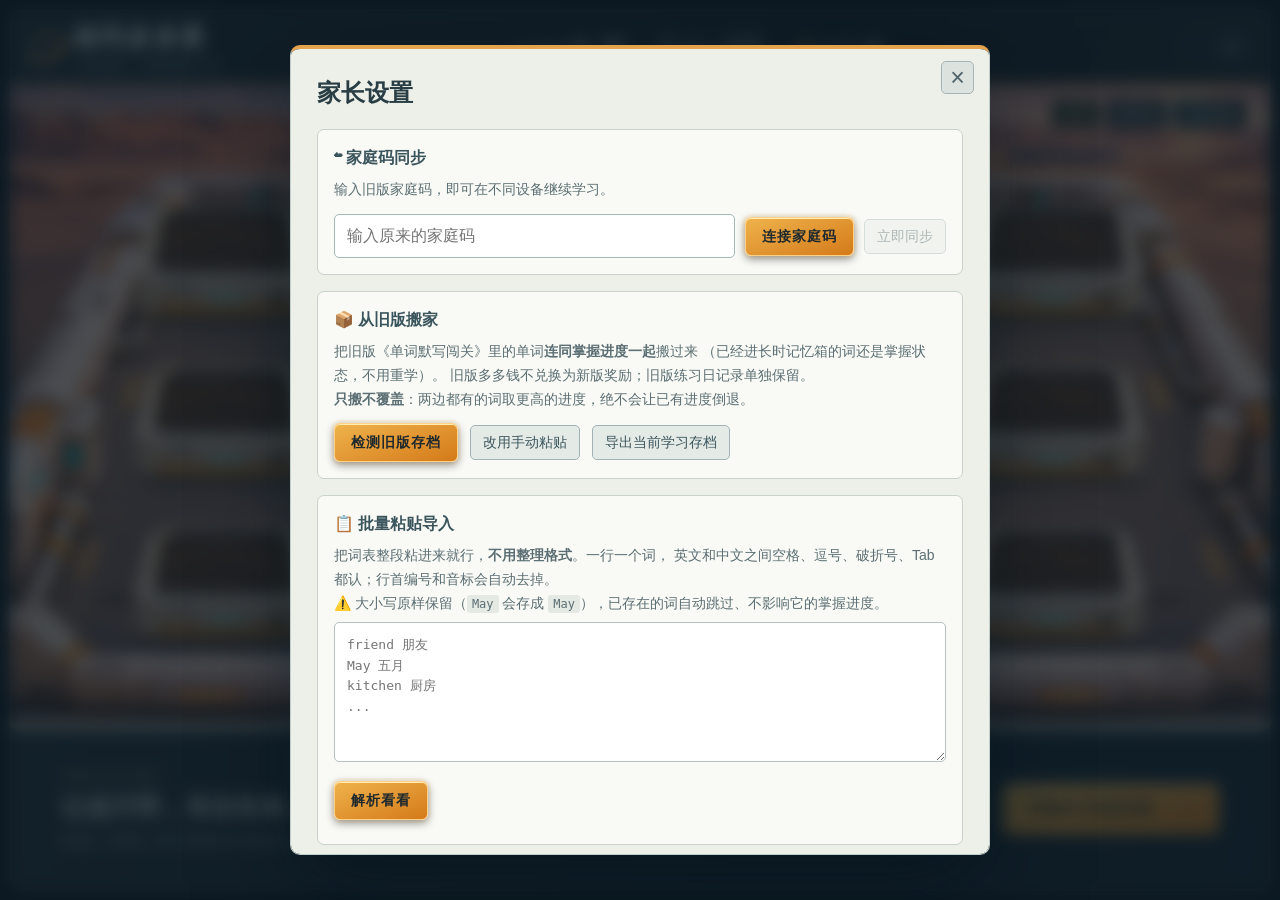
==== mars/index.html @ a57bc640 "Simplify game systems and use paid oxygen for each answer" ====
<!DOCTYPE html>
<html lang="zh-CN">
<head>
<meta charset="UTF-8">
<meta name="viewport" content="width=device-width, initial-scale=1.0">
<title>移民多多星</title>
<link rel="stylesheet" href="style.css?v=simple-20261124-1">
</head>
<body>

<div id="app">

  <header>
    <h1><span class="planetMark" aria-hidden="true"></span><span><span id="planetName">移民多多星</span><small class="brandSub">火星温室 · 词语种植计划</small></span></h1>
    <div id="statsBar">
      <span class="statBadge progressStat"><span class="statCaption">今日完成</span><span><b id="doneCountLabel">0</b><i>/</i><b id="totalCountLabel">0</b></span></span>
      <span class="statBadge pendingStat"><span class="statCaption">待复查</span><b id="pendingCountLabel">0</b></span>
      <div id="oxygenRow"><span id="oxygenLabel">O₂ <span>氧气</span></span><span id="oxygenText">待答题</span><div id="oxygenTank"></div></div>
      <span class="statBadge"><span class="resourceIcon coinIcon" aria-hidden="true"></span><span class="statCaption">多多钱</span><b id="coinCountLabel">0</b></span>
    </div>
    <div id="headerBtns">
      <button id="pauseBtn" title="暂停计时" disabled>Ⅱ</button>
      <button id="gearBtn" title="家长设置" aria-label="家长设置">⚙</button>
    </div>
  </header>

  <div id="lowBankBanner" style="display:none;">📖 词库快空啦，请家长在设置里批量导入新词</div>

  <div id="layout">
    <div id="stage">
      <div id="world3d" aria-label="今天的单词种植田"></div>
      <div id="gradeLayer"></div>
      <div class="sceneHeading"><span class="liveDot"></span>01 号温室 <span class="sceneDivider">/</span><span class="sceneCaption">每一个词，都在生长</span></div>
      <div id="viewBtns" aria-label="田地视图">
        <button data-view="normal" class="active" aria-pressed="true">全田</button>
        <button data-view="close" aria-pressed="false">看近些</button>
        <button id="journalBtn" title="查看本局记录" aria-expanded="false" aria-controls="sidebar">任务记录</button>
      </div>

      <div id="centerArea">
        <div class="consoleTag"><span class="liveDot"></span>学习控制台<small class="rulesVersion">规则 V3</small></div>
        <div class="promptArea"><div id="roundLabel">准备开始</div><div id="meaningBadge">今天，也种下新的可能</div></div>
        <div class="answerArea">
          <div id="tileRow"></div>
          <div id="inputRow">
            <label class="srOnly" for="answerInput">输入答案</label>
            <input id="answerInput" autocomplete="off" autocapitalize="off" autocorrect="off" spellcheck="false" disabled placeholder="准备好就开始吧">
            <button id="replayBtn" class="consoleBtn" title="重新听发音" aria-label="重新听发音">◖)) 重听</button>
            <button id="submitBtn" class="marioBtn" title="提交答案">提交 <span aria-hidden="true">↵</span></button>
          </div>
          <div id="hintText">每次练习，给这片星球带来一点新生命</div>
        </div>
      </div>

      <div id="coinBurstZone"></div>
      <div class="starToast" id="starToastEl">🌾 收获啦！</div>
      <div class="miniCheck" id="miniCheckEl">✔</div>
      <div id="growthBanner" style="display:none;"></div>

      <!-- 开始 -->
      <div id="startScreen" class="overlayScreen" style="display:none;">
        <div class="cardBox">
          <div class="missionEyebrow">种植任务已就绪</div><h2>让这片田，长出生命。</h2>
          <p class="subtle">听发音，拼单词。每个词都有自己的种植床。</p>
          <ul id="todayWordList"></ul>
          <button class="marioBtn" id="startBtn">开始今天的任务 <span aria-hidden="true">→</span></button>
        </div>
      </div>

      <!-- 结算 -->
      <div id="summaryScreen" class="overlayScreen" style="display:none;">
        <div class="cardBox">
          <h2>🌾 今日收工</h2>
          <div id="summaryBody"></div>
          <button class="marioBtn" id="closeSummaryBtn" style="margin-top:14px;">好的</button>
        </div>
      </div>

      <!-- 今天做完了 -->
      <div id="doneScreen" class="overlayScreen" style="display:none;">
        <div class="cardBox">
          <h2>🎉 今天的任务完成啦！</h2>
          <p class="subtle">还想多种几个吗？</p>
          <div class="rowBtns" style="justify-content:center;">
            <button class="marioBtn" id="extendBtn">再种几个！</button>
          </div>
        </div>
      </div>



      <!-- ☠️ 氧气耗尽 -->
      <div id="gameOverOverlay" class="overlayScreen" style="display:none;">
        <div class="cardBox danger">
          <h2>氧气耗尽，暂停作业</h2>
          <p class="subtle">补充一罐氧气，继续这一题。<br>不会判错，也不会撤回学习进度。</p>
          <div id="gameOverStats"></div>
          <button class="marioBtn" id="restartRunBtn">买氧气罐（1 多多钱）</button>
          <button class="smallBtn" id="askParentOxygenBtn" style="display:none;">余额不足，请家长补给</button>
        </div>
      </div>

      <div id="oxygenAlertHalo" aria-hidden="true"></div>
      <canvas id="confettiCanvas"></canvas>
    </div>

    <div id="sidebar" aria-label="任务记录"><div class="journalHeading">任务记录<button id="closeJournalBtn" class="smallBtn" aria-label="关闭任务记录">×</button></div>
      <div class="panel">
        <h2>🧪 送去实验室的词</h2>
        <div id="errorEmpty">暂时没有～</div>
        <ul id="errorList"></ul>
      </div>
      <div class="panel">
        <h2>📖 词库概况</h2>
        <div id="bankSummary"></div>
      </div>
    </div>
  </div>
</div>


<!-- ===================== ⚙ 家长设置 ===================== -->
<div id="parentOverlay" class="modalOverlay">
  <div class="modalPanel">
    <button class="modalCloseBtn" id="closeParentBtn" title="关闭">×</button>
    <h2>家长设置</h2>

    <section class="parentSection">
      <h3>☁ 家庭码同步</h3>
      <p class="subtle" id="familySyncStatus" role="status">输入旧版家庭码，即可在不同设备继续学习。</p>
      <div class="rowBtns familySyncRow">
        <label class="srOnly" for="familyCodeInput">家庭码</label>
        <input id="familyCodeInput" type="password" autocomplete="off" placeholder="输入原来的家庭码">
        <button class="marioBtn small" id="connectFamilyBtn">连接家庭码</button>
        <button class="smallBtn" id="syncNowBtn">立即同步</button>
      </div>
    </section>

    <section class="parentSection" id="parentOxygenSection" style="display:none;">
      <h3>本题氧气补给</h3>
      <p class="subtle">多多钱不足，请家长确认后补一罐，继续当前题。</p>
      <button class="marioBtn small" id="parentOxygenBtn">家长确认补给</button>
    </section>

    <section class="parentSection">
      <h3>📦 从旧版搬家</h3>
      <p class="subtle">
        把旧版《单词默写闯关》里的单词<b>连同掌握进度一起</b>搬过来
        （已经进长时记忆箱的词还是掌握状态，不用重学）。
        旧版多多钱不兑换为新版奖励；旧版练习日记录单独保留。<br>
        <b>只搬不覆盖</b>：两边都有的词取更高的进度，绝不会让已有进度倒退。
      </p>
      <div id="legacyStatus"></div>
      <div class="rowBtns">
        <button class="marioBtn small" id="legacyScanBtn">检测旧版存档</button>
        <button class="smallBtn" id="legacyManualBtn">改用手动粘贴</button>
        <button class="smallBtn" id="exportProgressBtn">导出当前学习存档</button>
      </div>
      <div id="legacyManualBox" style="display:none;margin-top:10px;">
        <p class="subtle">
          在<b>旧版游戏</b>的页面上按 <code>F12</code>（Mac 是 <code>⌥⌘I</code>）打开控制台，
          粘进这一行按回车，然后把输出的一整段复制到下面：<br>
          <code>copy(localStorage.getItem("wdg_state_v2"))</code>
          （这行会直接把存档复制到剪贴板）
        </p>
        <textarea id="legacyText" placeholder='把旧版存档那一大段 {"wordBank":{...}} 粘在这里'></textarea>
        <div class="rowBtns">
          <button class="marioBtn small" id="legacyImportBtn">从粘贴的存档搬家</button>
        </div>
      </div>
    </section>

    <section class="parentSection">
      <h3>📋 批量粘贴导入</h3>
      <p class="subtle">
        把词表整段粘进来就行，<b>不用整理格式</b>。一行一个词，
        英文和中文之间空格、逗号、破折号、Tab 都认；行首编号和音标会自动去掉。<br>
        ⚠️ 大小写原样保留（<code>May</code> 会存成 <code>May</code>），已存在的词自动跳过、不影响它的掌握进度。
      </p>
      <textarea id="importText" placeholder="friend 朋友&#10;May 五月&#10;kitchen 厨房&#10;..."></textarea>
      <div class="rowBtns">
        <button class="marioBtn small" id="previewImportBtn">解析看看</button>
      </div>
      <div id="importPreview"></div>
    </section>

    <section class="parentSection">
      <h3>📝 一个一个加</h3>
      <p class="subtle">音节会自动拆好（灰色字，拆得不满意可以自己改）。这里加的词今天会被优先安排。</p>
      <div id="customRows"></div>
      <button class="smallBtn" id="addRowBtn">+ 添加一行</button>
      <div class="rowBtns">
        <button class="marioBtn small" id="addCustomBtn">保存 / 优先安排</button>
      </div>
    </section>

    <section class="parentSection">
      <h3>📖 进行中的词</h3>
      <p class="subtle">
        按错误次数排序，错得最多的排在最前面 —— 这些就是最需要你在现实中帮一把的词。<br>
      </p>
      <table id="wordTable">
        <thead><tr><th>单词</th><th>意思</th><th>来源</th><th>掌握进度</th><th>错误账本</th><th>状态</th><th></th></tr></thead>
        <tbody id="wordTableBody"></tbody>
      </table>
    </section>

    <section class="parentSection">
      <h3>🗄️ 长时记忆箱子</h3>
      <p class="subtle">已经掌握的词。点「年检一下」会在孩子下一次任务里插一道单次抽查——只给一次机会，错了打回从头学。</p>
      <div id="ltmEmpty">还没有词进箱子～</div>
      <ul id="ltmList"></ul>
    </section>

    <div class="rowBtns">
      <button class="smallBtn" id="resetTodayBtn">重置今日进度</button>
      <button class="smallBtn danger" id="resetAllBtn">清空所有数据</button>
    </div>
  </div>
</div>

<!-- 通过顶层启动器打开；直接打开文件时只提示正确启动方式。 -->
<script src="boot.js?v=simple-20261124-1"></script>
</body>
</html>
---- mars/style.css ----
/* 移民多多星 · 火星温室。图像提供材质，界面与单株状态由真实游戏数据驱动。 */
:root{--ink:#ecece4;--muted:#a9b6b9;--panel:#20292e;--line:#536068;--amber:#f5a52b;--oxy:#5ae1df;--gold:#f3bf54;--consoleH:166px;--rust:#c5793b;--rust-dark:#725242;--rust-light:#ddaa70}
*{box-sizing:border-box}body{margin:0;background:#11191e;color:var(--ink);font:16px/1.5 -apple-system,BlinkMacSystemFont,"PingFang SC","Microsoft YaHei",sans-serif;padding:10px;overflow:hidden}button,input,textarea{font:inherit}button{cursor:pointer;transition:background .16s,box-shadow .16s,transform .16s}button:disabled{opacity:.4;cursor:default}button:focus-visible,input:focus-visible,textarea:focus-visible{outline:2px solid var(--oxy);outline-offset:3px}button:active:not(:disabled){transform:translateY(1px)}.srOnly{position:absolute;width:1px;height:1px;overflow:hidden;clip:rect(0,0,0,0);white-space:nowrap}#app{width:100%;height:calc(100dvh - 20px);max-width:1920px;margin:0 auto;display:flex;flex-direction:column;gap:0;min-height:0}
/* 舰载仪表：一条资源栏，把面积留给田地。 */
header{flex:none;min-height:76px;display:flex;align-items:center;justify-content:space-between;gap:14px;background:linear-gradient(115deg,#293137,#192126 65%,#282c2c);border:1px solid #687078;border-bottom:2px solid #d59545;border-radius:12px 12px 0 0;padding:10px 20px;box-shadow:inset 0 1px #a2aaa91c;z-index:8}header h1{display:flex;align-items:center;gap:12px;font-size:25px;letter-spacing:1.5px;line-height:1.15;margin:0;white-space:nowrap;color:#f5f1e6;font-weight:800}.brandSub{display:block;letter-spacing:2px;font-size:11px;font-weight:500;color:#b6c0c2;margin-top:7px}.planetMark{height:31px;width:31px;display:block;border:2px solid #e7a74f;border-radius:50%;position:relative;box-shadow:inset -7px -2px 0 #b7763044}.planetMark:after{content:"";position:absolute;width:45px;height:13px;border:2px solid #e7a74f;border-top-color:transparent;border-radius:50%;left:-9px;top:7px;transform:rotate(-25deg)}#avatarBadge{font-size:21px;margin-left:0;display:none}#statsBar{display:flex;align-items:center;gap:16px} .statBadge{display:flex;align-items:center;gap:7px;white-space:nowrap;font-size:14px}.statCaption{color:#b7c0c2;font-size:13px}.statBadge b{font-size:22px;line-height:1;color:#f4eee0;font-weight:600;font-variant-numeric:tabular-nums}.statBadge i{font-size:15px;color:#8e9b9e;padding:0 5px;font-style:normal}.resourceIcon{width:18px;height:20px;display:inline-block}.coinIcon{height:18px;border:2px solid #e7bd61;border-radius:50%;box-shadow:inset 0 0 0 3px #394044}.oreIcon{font-size:29px;color:#b4dcda;line-height:19px}.pendingStat{display:none}#headerBtns{display:flex;gap:7px}#headerBtns button{width:33px;height:33px;border:1px solid #647178;border-radius:7px;background:#202a30;color:#dce2e0;font-size:19px;display:flex;align-items:center;justify-content:center}#headerBtns button:hover{background:#3b484d;border-color:#e1b66b}#pauseBtn{font-size:15px!important}#oxygenRow{display:grid;grid-template-columns:auto auto;gap:5px 9px;align-items:center;min-width:140px;border-left:1px solid #616762;border-right:1px solid #616762;padding:0 16px}#oxygenLabel{font-size:19px;color:#d4eeeb;line-height:1}#oxygenLabel span{font-size:13px;color:#aabbbe}#oxygenText{font-size:14px;color:#e1eeeb;font-variant-numeric:tabular-nums}#oxygenTank{display:flex;gap:3px;grid-column:1/-1;height:9px}.oxyCell{flex:1;border-radius:1px;background:#52d9dd;box-shadow:0 0 7px #5ee8e64a;transition:background .3s}.oxyCell.spent{background:#36474e;box-shadow:none}.oxyCell.popping{animation:oxyPop .5s ease}#oxygenRow.low{animation:oxyAlarm 1s ease infinite}#oxygenRow.low #oxygenLabel,#oxygenRow.low #oxygenText{color:#ff9f7f}@keyframes oxyPop{50%{filter:brightness(2);transform:scaleY(1.5)}}@keyframes oxyAlarm{50%{filter:drop-shadow(0 0 6px #ed7658)}}#lowBankBanner{position:absolute;top:90px;left:50%;transform:translateX(-50%);z-index:10;background:#34454c;border:1px solid #aab8b4;padding:6px 18px;border-radius:6px;font-size:14px}
/* 田地占据整片画面，答题区固定在它的下方。 */
#layout{flex:1;min-height:0;position:relative;display:flex}#stage{position:relative;flex:1;min-width:0;overflow:hidden;background:#51453d;border:1px solid #677278;border-top:0;border-radius:0 0 12px 12px;isolation:isolate}#world3d{position:absolute;inset:0 0 var(--consoleH);overflow:hidden;background:#6e5c4e;z-index:0}.habitatArt{position:absolute;inset:0;width:100%;height:100%;object-fit:fill;user-select:none;pointer-events:none}.marsWorld:after{content:"";position:absolute;inset:0;pointer-events:none;background:radial-gradient(ellipse at 50% 50%,transparent 50%,#26303929 100%);z-index:2}.farmField{position:absolute;inset:9% 9.8% 9%;overflow:auto;scrollbar-width:thin;scrollbar-color:#b59468 #514b41;z-index:1;container-type:size}.farmGrid{--farmRows:3;display:grid;grid-template-columns:repeat(5,minmax(0,1fr));grid-template-rows:repeat(var(--farmRows),minmax(0,1fr));column-gap:2.2%;row-gap:5%;padding:50px 0 12px;min-height:0;transition:width .4s,margin .4s}.farmPlot{position:relative;min-width:0;min-height:0;isolation:isolate}.planterArt{position:absolute;top:-2%;left:-8%;width:116%;height:106%;pointer-events:none;filter:drop-shadow(3px 7px 4px #211e1d55);user-select:none}.plantMount{position:absolute;inset:0;pointer-events:none}.cropArt{position:absolute;left:50%;bottom:56%;height:94%;width:90%;object-fit:contain;object-position:50% 100%;transform:translateX(-50%);transform-origin:50% 100%;filter:drop-shadow(3px 4px 2px #1c220b52);user-select:none}.farmPlot[data-stage="sprout"] .cropArt,.farmPlot[data-stage="seedling"] .cropArt,.farmPlot[data-stage="grown"] .cropArt{height:50%;width:61%;bottom:56%}.seedArt{position:absolute;bottom:59%;left:48%;width:10%;height:12%;border-radius:65% 12% 65% 20%;transform:rotate(25deg);background:linear-gradient(115deg,#fff3b2,#eeb44e 50%,#ae631e);box-shadow:2px 3px 2px #32271680,inset 1px 0 #fff8c7}.seedArt:after{content:"";position:absolute;height:80%;width:1px;left:48%;top:8%;background:#f7d98a;transform:rotate(8deg)}.plotNumber{position:absolute;left:22%;bottom:25%;font:700 clamp(10px,1.05vw,15px)/1 ui-monospace,Menlo,monospace;color:#383b37;text-shadow:0 1px #faebd08c;letter-spacing:.5px}.plotHalo{position:absolute;inset:18% 1% 9%;border-radius:12%;opacity:0;transition:opacity .3s;box-shadow:0 0 0 2px #ffc45f,0 0 15px 3px #ffa62d9c,inset 0 0 12px #f8b64c66;transform:scale(.96)}.farmPlot.current .plotHalo{opacity:1}.farmPlot.current .planterArt{filter:drop-shadow(0 0 4px #ffb52e) drop-shadow(2px 7px 4px #211e1d60)}.farmPlot.unassigned{opacity:.65}.farmPlot.growing .cropArt,.farmPlot.growing .seedArt{animation:cropGrow 1.2s cubic-bezier(.2,.65,.3,1) both}.farmPlot.growing .plotHalo{opacity:1;animation:bedPulse 1.5s ease-out}.farmPlot .cropLeaving{animation:cropLeave .5s ease forwards!important}.farmPlot.growing .seedArt{transform-origin:50% 100%;animation:seedDrop 1s ease-out both}@keyframes cropGrow{0%{opacity:0;transform:translateX(-50%) scale(.06)}35%{opacity:1}75%{transform:translateX(-50%) scale(1.07)}100%{opacity:1;transform:translateX(-50%) scale(1)}}@keyframes cropLeave{to{opacity:0;transform:translateX(-50%) scale(.7)}}@keyframes seedDrop{0%{opacity:0;translate:0 -40px;scale:.6}55%{opacity:1;translate:0 0;scale:1.1}100%{opacity:1;translate:0 0;scale:1}}@keyframes bedPulse{30%{box-shadow:0 0 0 3px #ffe2a4,0 0 35px 7px #ffb43c,inset 0 0 20px #f8b64c99}100%{box-shadow:0 0 0 2px #ffc45f,0 0 15px 3px #ffa62d9c}}.marsWorld[data-view="close"] .farmGrid{width:130%;height:130%!important;margin-left:-15%}.marsWorld[data-view="close"] .farmField{overflow:auto}.scenePet{position:absolute;left:2%;bottom:6%;width:7%;height:20%;object-fit:contain;z-index:3;filter:drop-shadow(2px 4px 3px #2228);cursor:pointer;animation:petBob 2s ease-in-out infinite}.scenePet[hidden]{display:none}#gradeLayer{display:none}.sceneHeading{position:absolute;top:18px;left:25px;display:flex;align-items:center;gap:9px;z-index:3;font-size:13px;color:#f0eee6;text-shadow:0 1px 6px #1b2429;letter-spacing:1px}.liveDot{display:inline-block;flex:none;width:6px;height:6px;background:#7ee0d3;border-radius:50%;box-shadow:0 0 8px #62dacf88}.sceneDivider{opacity:.45;margin:0 2px}.sceneCaption{font-size:12px;color:#e0d8cc}#viewBtns{position:absolute;right:22px;top:13px;display:flex;gap:5px;z-index:4}#viewBtns button{border:1px solid #a4b4b65c;color:#dce5e3;background:#202b30db;font-size:12px;padding:5px 12px;border-radius:5px;backdrop-filter:blur(8px)}#viewBtns button:hover,#viewBtns button.active{border-color:#f0b65c;background:#3c3e37;color:#ffd58d}
/* 底部控制台：提示与输入保持稳定，不盖住正在生长的植物。 */
#centerArea{position:absolute;left:0;right:0;bottom:0;height:var(--consoleH);z-index:3;background:linear-gradient(110deg,#252e32,#1b252b 60%,#2b3235);border-top:6px solid #c5c0ad;box-shadow:0 -2px 0 #7c7b6e,inset 0 1px #eee8d3;display:grid;grid-template-columns:minmax(200px,26%) minmax(0,1fr);gap:14px 26px;align-items:center;padding:27px 5% 18px}#centerArea:before,#centerArea:after{content:"";position:absolute;width:45px;height:4px;top:-6px;background:#f3ac3b;box-shadow:0 0 8px #edab4c88}#centerArea:before{left:5%}#centerArea:after{right:5%}.consoleTag{position:absolute;top:9px;left:5%;display:flex;align-items:center;gap:7px;font-size:10px;letter-spacing:2px;color:#96abae}.rulesVersion{margin-left:5px;font-size:10px;font-weight:400;letter-spacing:0;color:#83999e}.promptArea{border-right:1px solid #5b676b;min-width:0;padding-right:20px}#roundLabel{font-size:13px;color:#d5b97f;letter-spacing:1px;line-height:1.4;margin-bottom:5px}#meaningBadge{font-size:clamp(23px,2.3vw,36px);font-weight:650;color:#f6edda;line-height:1.25;overflow-wrap:anywhere;max-height:85px;overflow:auto}.answerArea{min-width:0}#tileRow{display:flex;justify-content:flex-start;gap:10px;flex-wrap:wrap;margin:0 0 7px}#tileRow:empty{display:none}.tile-group{display:flex;gap:3px}.tile{height:28px;width:25px;display:flex;align-items:center;justify-content:center;font-size:18px;font-weight:650;border-radius:3px}.tile.filled{background:#e2e5d9;color:#2f3d40;border:1px solid #a0b3b7}.tile.blank{background:#141e24;border:1px dashed #6d858c;color:#d8e4df}.tile.reveal{color:#ffe5a8;background:#6e5b35;border:1px solid #c7a156}.tile.revealWrong{color:#ffe8df;background:#985c48;border:1px solid #dc9d80;animation:wrongshake .35s ease}.tile-group.pulse .tile.filled{animation:tilepulse .5s ease}#inputRow{display:flex;gap:10px;align-items:center}#answerInput{width:100%;min-width:0;flex:1;border:1px solid #859799;background:linear-gradient(#3a474d,#2f3a40);border-radius:8px;box-shadow:inset 0 2px 5px #101b2266,0 0 12px #b2dfdf12;color:#f5f1e7;outline:none;padding:10px 16px;font-size:23px;letter-spacing:1px;height:51px;transition:border-color .2s}#answerInput:focus{border-color:#c6e9e0;box-shadow:0 0 0 2px #6cded21c,inset 0 2px 5px #101b2266}#answerInput::placeholder{color:#b4c0c1;font-size:17px;letter-spacing:0}#answerInput:disabled{opacity:.55}.consoleBtn{height:48px;padding:0 17px;white-space:nowrap;border:1px solid #a5a99f;border-radius:6px;background:linear-gradient(#4a4e48,#2e3739);color:#f0eadc;font-size:16px}.consoleBtn:hover{background:#4f5b5e}#submitBtn{height:50px;min-width:120px;font-size:21px;padding:0 24px;white-space:nowrap}#submitBtn span{font-size:15px;margin-left:12px;opacity:.75}.marioBtn{border:1px solid #ffd186;border-radius:6px;background:linear-gradient(160deg,#efb34c,#d47a19);color:#1e292e;font-size:17px;font-weight:750;letter-spacing:1px;padding:11px 24px;box-shadow:inset 0 1px #ffedb5,0 0 0 3px #eaa13415,0 3px 9px #1117}.marioBtn:hover:not(:disabled){background:linear-gradient(160deg,#ffd080,#e99525);box-shadow:0 0 20px #eeae4344}.marioBtn.small{font-size:14px;padding:8px 16px}#bridgeWrap{height:3px;overflow:hidden;background:#45565c;margin:8px 0 0;border-radius:2px}#bridgeBar{height:100%;width:100%;background:#78c7bd;transition:width .12s linear}#hintText{font-size:12px;color:#b4c2c3;line-height:1.3;margin-top:5px;min-height:16px}
/* 开场也不遮田：任务简报占用控制台的位置。 */
.overlayScreen{position:absolute;inset:0;z-index:6;background:#121d2475;backdrop-filter:blur(3px);display:flex;align-items:center;justify-content:center;padding:20px}.cardBox{background:linear-gradient(145deg,#303c42,#202b31);border:1px solid #96a29f;border-top:3px solid #e8b25e;border-radius:10px;box-shadow:0 25px 80px #0b171a80;padding:28px 36px;text-align:center;max-width:540px;max-height:94%;overflow:auto}.cardBox h2{font-size:26px;color:#f0eadb;margin:0 0 12px}.cardBox.danger{border-top-color:#ed8868}.cardBox.danger h2{color:#ffba96}.subtle{font-size:14px;color:#b6c4c5;line-height:1.7;margin:6px 0}#startScreen{top:auto;height:var(--consoleH);padding:0;background:#222d32;backdrop-filter:none;border-top:6px solid #d6cbb5}#startScreen .cardBox{position:relative;display:grid;grid-template-columns:minmax(210px,1.1fr) minmax(200px,1.5fr) auto;grid-template-rows:auto auto auto;gap:1px 30px;align-content:center;align-items:center;width:100%;max-width:none;height:100%;max-height:none;border:0;border-radius:0;box-shadow:none;padding:18px 4%;text-align:left;background:linear-gradient(105deg,#293237,#1c282f)}.missionEyebrow{grid-column:1;grid-row:1;color:#d2b06d;font-size:11px;letter-spacing:3px;margin-bottom:4px}#startScreen h2{grid-column:1;grid-row:2;font-size:25px;margin:0;white-space:nowrap}#startScreen .subtle{grid-column:1;grid-row:3;font-size:12px;max-width:290px;margin:4px 0 0}#todayWordList{grid-column:2;grid-row:1/4;list-style:none;padding:0 0 0 25px;margin:0;display:flex;flex-wrap:wrap;gap:5px;align-content:center;max-height:108px;overflow:auto;border-left:1px solid #536268}#todayWordList li{font-size:12px;color:#d6e0dd;border:1px solid #75868066;padding:2px 8px;border-radius:3px;background:#53606420}#startBtn{grid-column:3;grid-row:1/4;align-self:center;white-space:nowrap}#startBtn span{margin-left:16px}.rowBtns{display:flex;gap:12px;margin-top:12px;flex-wrap:wrap;align-items:center}#gameOverStats,#summaryBody{font-size:15px;line-height:1.9;margin:15px 0}#summaryBody{text-align:left}#starRow{display:flex;justify-content:center;gap:10px;margin:10px 0}.starSlot{width:56px;height:56px}.starSVG{height:100%;width:100%;overflow:visible;filter:drop-shadow(0 3px 3px #0004)}.starPoly{fill:#43535c;stroke:#85928a;stroke-width:2}.starSlot.lit.star-gold .starPoly{fill:url(#starGoldGrad)}.starSlot.lit.star-silver .starPoly{fill:url(#starSilverGrad)}.starSlot.lit.star-blue .starPoly{fill:url(#starBlueGrad)}.starSlot.pop{animation:starPop .6s cubic-bezier(.3,1.6,.4,1)}#scoreBreakdown{font-size:14px;padding:12px;background:#15262d66;border:1px solid #677a7d55;border-radius:6px;text-align:left;line-height:1.9}.scoreTotal{border-top:1px solid #637479;margin-top:6px;padding-top:6px;font-weight:700}
/* 奖励与答错反馈保留，换成轻巧的设备提示。 */
#coinBurstZone{position:absolute;left:50%;top:25%;width:0;height:0;pointer-events:none;z-index:7}.burstCoin{position:absolute;left:0;top:0;width:24px;height:24px;border-radius:50%;margin:-12px;background:radial-gradient(circle at 30% 30%,#fff7bd,#e8b742 65%,#a4701c);border:2px solid #e6c57c;box-shadow:0 2px 4px #0005;opacity:0;animation:burstUp 1s cubic-bezier(.22,.65,.32,1) forwards}.flashBurst{position:absolute;width:20px;height:20px;margin:-10px;border-radius:50%;opacity:0;background:radial-gradient(circle,#fff8df,#ffd57b77 40%,transparent 72%)}.flashBurst.show{animation:flashPop .55s ease forwards}.starToast{position:absolute;left:50%;top:20%;transform:translate(-50%,-50%);background:#293c40ed;border:1px solid #e8bb64;padding:10px 22px;border-radius:6px;color:#f5e9c4;opacity:0;z-index:7;font-size:17px;pointer-events:none}.starToast.show{animation:toastpop 1.4s ease forwards}.miniCheck{position:absolute;transform:translate(-50%,-50%);border:1px solid #b4e9c7;background:#2b5750;color:#e8ffe8;border-radius:50%;width:34px;height:34px;display:flex;align-items:center;justify-content:center;font-size:20px;opacity:0;pointer-events:none;z-index:7}.miniCheck.show{animation:minipop .7s ease forwards}#stakeBanner{position:absolute;left:50%;bottom:calc(var(--consoleH) + 48px);transform:translateX(-50%);background:#283840f5;border:1px solid #e1a369;border-radius:6px;padding:10px 22px;z-index:7;text-align:center;white-space:nowrap;color:#ffe3b6;font-size:16px;pointer-events:none}#stakeBanner span{font-size:13px}#stakeBanner.lost{border-color:#df957c;color:#ffd6c0}#stakeBanner.show{animation:stakePop .3s ease}#growthBanner{position:absolute;left:50%;top:15%;transform:translateX(-50%);z-index:7;padding:10px 20px;max-width:90%;white-space:normal;text-align:center;background:#263a3ff2;border:1px solid #a1c6bd;color:#edf4e5;border-radius:6px;font-size:16px;pointer-events:none;box-shadow:0 8px 22px #131f2544}#growthBanner.harvest{border-color:#e7b75f;color:#ffdfa1}#growthBanner.gone{color:#c2cdcc;border-color:#7c9095}#growthBanner button{pointer-events:auto;vertical-align:middle;margin-left:12px}#confettiCanvas{position:absolute;inset:0;z-index:8;pointer-events:none}#petBubble{position:absolute;z-index:5;transform:translate(-50%,-100%);pointer-events:none;text-align:center}#petBubbleIcon{font-size:32px;line-height:1;filter:drop-shadow(0 2px 4px #152a26aa);animation:petBob 1.5s ease-in-out infinite}#petBubbleRing{width:45px;height:6px;background:#2b3e49;border:1px solid #bccac6;margin:3px auto 0;border-radius:4px;overflow:hidden}#petBubbleFill{height:100%;width:100%;background:#7fd8c4}#petBubbleFill.urgent{background:#e49163}#coinCountLabel.pulse,#oreCountLabel.pulse{animation:coinpulse .5s ease}#petBtn.grumpy{animation:petShake 1.4s ease-in-out infinite}#petBtn.needs{position:relative}#petBtn.needs:after{content:"";position:absolute;right:2px;top:2px;height:6px;width:6px;border-radius:50%;background:#e69a58}
/* 收起的记录抽屉。 */
#sidebar{position:absolute;right:12px;top:55px;bottom:calc(var(--consoleH) + 12px);z-index:9;width:300px;max-width:calc(100% - 24px);background:#202f36f5;border:1px solid #879893;border-radius:9px;backdrop-filter:blur(15px);box-shadow:0 16px 45px #13202688;padding:14px;overflow:auto;display:none}#sidebar.open{display:block}.journalHeading{display:flex;align-items:center;justify-content:space-between;font-size:17px;font-weight:700;padding-bottom:8px}.panel{padding:14px 0;border-top:1px solid #5e74776b}.panel h2{font-size:14px;color:#dbc69f;margin:0 0 10px}#streakLine,#bankSummary{font-size:14px;color:#bacdcb;line-height:1.8;margin-bottom:8px}#streakLine b{color:#f3ca74}#starWall{display:grid;grid-template-columns:repeat(7,1fr);gap:4px}.wallDay{aspect-ratio:1;border-radius:4px;display:flex;align-items:center;justify-content:center;background:#344b55;font-size:11px;color:#a9bbba}.wallDay.s0{background:#674a44}.wallDay.s1{background:#37617a;color:#d3e8ef}.wallDay.s2{background:#76868a;color:#fff}.wallDay.s3{background:#d1a150;color:#1e3036}#errorList,#ltmList{padding:0;margin:0;list-style:none;display:flex;flex-direction:column;gap:8px;max-height:260px;overflow:auto}#errorList li,#ltmList li{display:flex;align-items:center;justify-content:space-between;gap:10px;padding:7px 9px;border:1px solid #697e7e;border-radius:5px;font-size:14px;background:#34474e}#errorEmpty,#ltmEmpty{font-size:14px;color:#a9b7b7}
/* 设置和基地仍保留完整功能；亮色纸面适合家长读写。 */
.modalOverlay{position:fixed;inset:0;background:#0b1924b8;backdrop-filter:blur(8px);display:none;align-items:center;justify-content:center;z-index:20;padding:24px}.modalOverlay.show{display:flex}.modalPanel{position:relative;color:#293d45;background:#edf0e9;border:1px solid #c0cfca;border-top:4px solid #e5a34d;border-radius:10px;padding:26px;width:700px;max-width:100%;max-height:90dvh;overflow:auto;box-shadow:0 30px 90px #00101888}.modalPanel.wide{width:880px}.modalPanel h2{margin:0 0 18px;color:#293e44;font-size:24px}.modalCloseBtn{position:absolute;right:15px;top:12px;width:33px;height:33px;color:#50636a;border:1px solid #a7b4b5;border-radius:5px;background:#dce3df;font-size:25px;line-height:1}.parentSection{border:1px solid #c8d2ca;background:#f9faf5;border-radius:7px;padding:16px;margin-bottom:16px}.parentSection h3{font-size:16px;margin:0 0 8px;color:#3b555d}.modalPanel .subtle{color:#5b6e73}.parentSection code{font-size:12px;background:#e4e9e3;padding:2px 5px;border-radius:3px;overflow-wrap:anywhere}.smallBtn{font-size:14px;padding:6px 12px;border:1px solid #a0b2b5;border-radius:5px;background:#e4eae6;color:#3c565d}.smallBtn:hover{background:#cddedb}.smallBtn.danger{color:#9c4d36;border-color:#bf8e78}#errorList button,#ltmList button{font-size:12px;padding:4px 8px;border:1px solid #859ca1;border-radius:4px;background:#e2eae4;color:#304c57}#ltmList li{background:#dce9e5;color:#30545c}.customRow{display:flex;gap:8px;align-items:center;flex-wrap:wrap;margin-bottom:7px}.customRow input{padding:8px;border:1px solid #b2c1bd;border-radius:4px;background:#fff;font-size:14px;min-width:0}.cwEnglish{width:150px}.cwChinese{width:120px}.cwSyll{width:160px}textarea#legacyText,textarea#importText{width:100%;height:140px;font:13px/1.6 ui-monospace,Menlo,monospace;padding:12px;border:1px solid #b5c4bd;border-radius:5px;background:#fff;color:#35474d;resize:vertical}#wordTable{width:100%;border-collapse:collapse;font-size:13px;margin-top:10px}#wordTable th,#wordTable td{border-bottom:1px solid #cad4cd;padding:7px;text-align:left}.dot{display:inline-block;width:8px;height:8px;margin-right:2px;border-radius:50%;background:#b8c7c3}.dot.on{background:#4c947c}.previewBox{padding:12px;border:1px solid #a7b8b3;border-radius:5px;max-height:220px;overflow:auto;background:white}.pvOk{color:#378267}.pvBad{color:#b25838}.pvRow{font:13px/1.8 ui-monospace,monospace;border-bottom:1px dotted #d4dfd8}#legacyStatus,#importPreview{font-size:14px;margin:8px 0}#baseSummary{margin-bottom:14px}.baseStatLine,.baseStatLine .item{font-size:14px;line-height:2}.baseStatLine{display:flex;gap:10px;flex-wrap:wrap}.baseStatLine .item{background:#dde7df;border:1px solid #baccc5;border-radius:5px;padding:5px 10px}.baseHint{font-size:13px;color:#687e81;line-height:1.7;margin-top:6px}#payoutReport{background:#dfe8dd;border:1px solid #b8c8ad;border-radius:6px;padding:10px 14px;margin-bottom:12px;font-size:14px;line-height:1.8}#payoutReport:empty{display:none}#fuelInfo{font-size:14px;line-height:1.8}.fuelLow{color:#ac5935;font-weight:700}#facilityGrid{display:grid;grid-template-columns:repeat(auto-fit,minmax(190px,1fr));gap:12px}.facilityCard{border:1px solid #bfcdc6;border-radius:6px;padding:14px;background:white}.facilityCard.built{border-color:#80aa92;background:#ecf4eb}.facilityCard.locked{opacity:.55}.facilityCard .emoji{font-size:30px}.facilityCard .name{font-size:16px;font-weight:700;margin:4px 0}.facilityCard .desc,.facilityCard .prod,.facilityCard .req,.facilityCard .foot,.facilityCard .status{font-size:13px;color:#5d7376;line-height:1.7}.facilityCard .prod{color:#3c7a59}.facilityCard button{margin-top:8px}#avatarGrid{display:grid;grid-template-columns:repeat(auto-fit,minmax(74px,1fr));gap:8px}.avatarSlot{text-align:center;padding:10px 6px;border:1px solid #c0cec4;border-radius:5px;background:#fff;font-size:30px;cursor:pointer}.avatarSlot.equipped{border-color:#699c83;background:#e1eee2}.avatarSlot.locked{opacity:.5;cursor:default}.avatarSlot .cost{display:block;font-size:12px;color:#6c7d7a;margin-top:4px}#petCard{display:flex;gap:20px;align-items:center;background:#e2eae1;padding:20px;border-radius:8px;margin-bottom:12px}#petFace{font-size:60px;line-height:1}#petInfo{flex:1}#petMoodLine{font-size:17px;color:#385b59;font-weight:650;margin-bottom:8px}#petBondWrap{height:9px;border-radius:5px;background:#c0d1c5;overflow:hidden}#petBondBar{height:100%;background:#d98c7e;transition:width .5s}#petBondText{font-size:13px;color:#67807f;margin-top:4px}#petMsg{background:#e0eae5;color:#476c64;padding:12px 16px;border:1px solid #b9cec1;border-radius:6px;margin-bottom:16px;font-size:15px}#petMsg.warn{background:#f2e2d8;color:#9d5d37}#petMsg.gift{color:#316774;background:#dfeced}#petActions{display:flex;gap:9px;flex-wrap:wrap}#petFace.happy{animation:petBob 1.8s ease-in-out infinite}#petFace.grumpy{filter:grayscale(.4)}
@keyframes burstUp{0%{opacity:0;transform:translate(0,0) scale(.3)}22%{opacity:1;transform:translate(calc(var(--bx,0px)*.4),-25px) scale(1.15) rotateY(360deg)}100%{opacity:0;transform:translate(var(--bx,0px),-95px) scale(.5) rotateY(900deg)}}@keyframes flashPop{35%{opacity:1;transform:scale(10)}100%{opacity:0;transform:scale(15)}}@keyframes toastpop{0%{opacity:0;transform:translate(-50%,-40%) scale(.8)}15%,80%{opacity:1;transform:translate(-50%,-50%) scale(1)}100%{opacity:0;transform:translate(-50%,-65%)}}@keyframes minipop{0%{opacity:0;transform:translate(-50%,-30%) scale(.5)}30%,70%{opacity:1;transform:translate(-50%,-50%) scale(1)}100%{opacity:0;transform:translate(-50%,-65%) scale(.9)}}@keyframes stakePop{from{opacity:0;translate:0 5px}to{opacity:1;translate:0 0}}@keyframes coinpulse{40%{transform:scale(1.25);color:#ffd680}}@keyframes petBob{50%{transform:translateY(-5px) rotate(2deg)}}@keyframes petShake{90%{transform:rotate(-8deg)}95%{transform:rotate(8deg)}}@keyframes starPop{0%{opacity:0;transform:scale(.1) rotate(-30deg)}70%{transform:scale(1.1)}100%{opacity:1;transform:scale(1)}}@keyframes wrongshake{25%{transform:translateX(-3px)}75%{transform:translateX(3px)}}@keyframes tilepulse{50%{box-shadow:0 0 0 4px #a5d7bc44}}
@media(min-width:1600px){.farmField{inset:9% 11% 9%}#centerArea{padding-left:8%;padding-right:8%;grid-template-columns:26% 1fr}.consoleTag{left:8%}}
@media(max-width:1180px){header{gap:10px;padding:10px 14px}header h1{font-size:22px;gap:10px}.planetMark{width:25px;height:25px}.planetMark:after{width:39px;top:5px}#statsBar{gap:11px}.statCaption{font-size:12px}.statBadge{gap:5px}.statBadge b{font-size:19px}#oxygenRow{padding:0 10px;min-width:124px}#headerBtns{gap:5px}#headerBtns button{width:30px;height:32px}.oreIcon,.coinIcon{display:none}#centerArea{padding-left:4%;padding-right:4%;gap:18px}#startScreen .cardBox{gap:0 20px;grid-template-columns:1fr 1fr auto}#startScreen h2{font-size:23px}#startBtn{padding:12px 16px;font-size:15px}#startBtn span{margin-left:8px}#todayWordList{padding-left:15px}.farmField{inset:9% 8.5% 10%}}
@media(max-height:760px) and (min-width:850px){:root{--consoleH:150px}header{min-height:67px;padding-top:8px;padding-bottom:8px}.farmField{inset:8% 10% 10%}.sceneHeading{top:13px}#viewBtns{top:9px}#centerArea{padding-top:23px;padding-bottom:12px}#answerInput{height:43px;font-size:21px}.consoleBtn,#submitBtn{height:43px}.tile{height:23px;width:22px;font-size:16px}}
@media(max-width:950px){header h1{font-size:20px}.brandSub{letter-spacing:1px;font-size:10px}.planetMark{display:none}#statsBar{gap:10px}.statBadge .statCaption{display:block;font-size:11px}.statBadge.progressStat .statCaption{display:block}#oxygenRow{min-width:122px}#headerBtns button{width:29px;height:30px}#centerArea{grid-template-columns:24% 1fr;gap:15px}.consoleBtn{font-size:14px;padding:0 12px}#submitBtn{min-width:89px;padding:0 15px;font-size:19px}#submitBtn span{display:none}#meaningBadge{font-size:26px}#startScreen .cardBox{grid-template-columns:1.2fr 1fr auto;gap:0 15px}#startScreen h2{font-size:21px}#startScreen .subtle{font-size:11px}.sceneCaption{display:none}}
@media(max-width:700px){:root{--consoleH:240px}body{padding:5px;overflow:auto}#app{height:calc(100dvh - 10px);min-height:740px}header{flex-wrap:wrap;gap:12px;padding:10px 13px}header h1{font-size:21px}#headerBtns{order:1;margin-left:auto}#statsBar{order:2;width:100%;justify-content:space-between;gap:6px}.statBadge .statCaption{display:block;font-size:11px}.statBadge b{font-size:19px}#oxygenRow{min-width:118px;padding:0 9px}.resourceIcon{display:none}#layout{min-height:0}#centerArea{grid-template-columns:1fr;gap:9px;padding:30px 18px 16px;align-content:center}.promptArea{border:0;padding:0;display:flex;gap:12px;align-items:center}#roundLabel{font-size:12px;max-width:42%;margin:0}#meaningBadge{font-size:26px;max-height:55px}.consoleTag{left:18px}.answerArea{width:100%}#answerInput{height:46px;font-size:20px;padding:7px 10px}#answerInput::placeholder{font-size:15px}.consoleBtn,#submitBtn{height:44px;font-size:15px}#inputRow{gap:6px}#submitBtn{min-width:65px;padding:0 10px}.consoleBtn{padding:0 9px}#hintText{font-size:11px}.farmField{inset:13% 6% 11%}.farmGrid{column-gap:0;row-gap:7%}.plotNumber{font-size:10px}.sceneHeading{left:15px;top:14px;font-size:11px}#viewBtns{right:12px;top:9px;gap:4px}#viewBtns button{font-size:11px;padding:5px 9px}#startScreen .cardBox{display:flex;flex-direction:column;align-items:flex-start;justify-content:center;gap:6px;padding:15px 20px}#startScreen h2{font-size:23px}#startScreen .subtle{font-size:12px;max-width:none}#todayWordList{max-height:45px;border:0;padding:0;gap:4px}#todayWordList li{font-size:10px;padding:1px 5px}#startBtn{align-self:flex-end;font-size:15px;padding:9px 15px;position:absolute;bottom:13px;right:20px}#startScreen .missionEyebrow{font-size:10px;margin:0}#todayWordList{margin-bottom:35px}#sidebar{bottom:calc(var(--consoleH) + 8px);top:48px}#growthBanner{top:15%;font-size:14px}.modalOverlay{padding:10px}.modalPanel{padding:20px 16px;max-height:94dvh}.parentSection{padding:12px}.modalPanel h2{font-size:22px}.cardBox{padding:22px}.cardBox h2{font-size:24px}}
@media(prefers-reduced-motion:reduce){*,*:before,*:after{animation-duration:.01ms!important;animation-iteration-count:1!important;transition-duration:.01ms!important;scroll-behavior:auto!important}}

.familySyncRow input{min-width:0;flex:1;padding:9px 12px;border:1px solid #a5b9b5;border-radius:5px;background:#fff;color:#304b52;font-size:16px}.familySyncRow{gap:10px}.familySyncRow .smallBtn{white-space:nowrap}#familySyncStatus{min-height:24px}

/* 当前题的氧气倒计时。 */
#oxygenTank{display:block;position:relative;height:5px;overflow:hidden;border-radius:4px;background:rgba(153,200,207,.2)}
#oxygenTank:before{content:"";display:block;width:var(--oxygen-left,100%);height:100%;background:#8ed3d6;transition:width .1s linear}
#oxygenRow.low #oxygenTank:before,#oxygenRow.empty #oxygenTank:before{background:#e59d57}
#oxygenText{font-variant-numeric:tabular-nums}
#oxygenAlertHalo{position:absolute;inset:0;z-index:22;pointer-events:none;opacity:0;box-shadow:inset 0 0 75px 15px rgba(226,92,50,.28)}
#stage.oxygenEmpty #oxygenAlertHalo{animation:oxygenEdgePulse 1.4s ease-in-out infinite}
#stage.oxygenEmpty #gameOverOverlay .cardBox{border:1px solid #de8650;box-shadow:0 15px 60px #0008,0 0 35px #d879332a}
#gameOverOverlay .cardBox h2{color:#a54e2f}
#gameOverOverlay .cardBox .smallBtn{margin-top:12px}
@keyframes oxygenEdgePulse{0%,100%{opacity:.18}50%{opacity:.65}}
@media(prefers-reduced-motion:reduce){#stage.oxygenEmpty #oxygenAlertHalo{animation:none;opacity:.25}}

#gameOverOverlay .cardBox{max-width:540px;padding:30px 32px;text-align:left;background:linear-gradient(150deg,#2b3d46,#1e2c34)}
#gameOverOverlay .cardBox h2{color:#ffd09b;font-size:26px;margin-bottom:15px}
#gameOverOverlay .cardBox .subtle,#gameOverStats{color:#e1ebec;font-size:16px;line-height:1.7}
#gameOverStats{margin:18px 0}
#gameOverOverlay .marioBtn{font-size:17px}
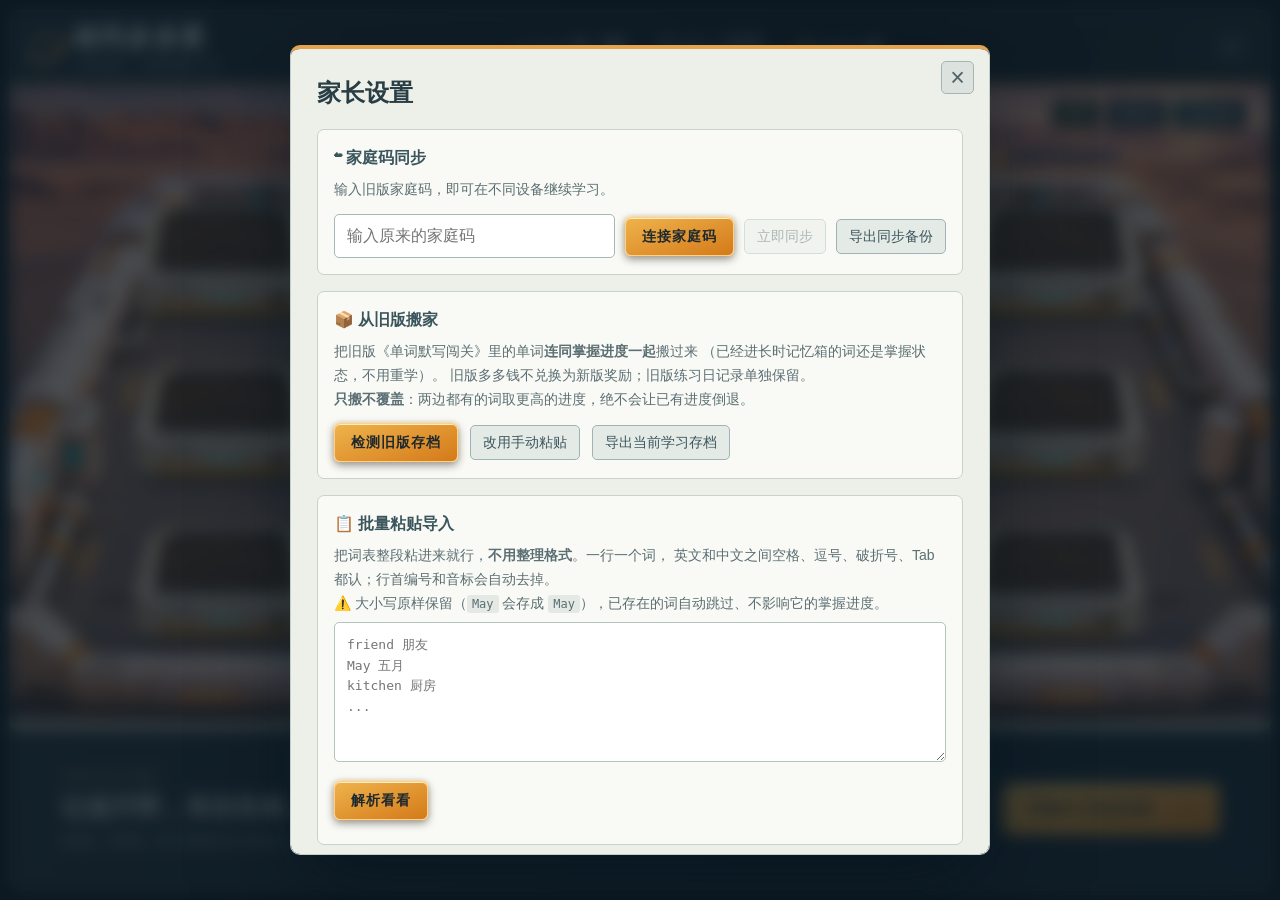
==== commit d235cfa1: "Preserve pre-connect saves and block overwriting unlinked local work" ====
--- a/mars/index.html
+++ b/mars/index.html
@@ -4,7 +4,7 @@
 <meta charset="UTF-8">
 <meta name="viewport" content="width=device-width, initial-scale=1.0">
 <title>移民多多星</title>
-<link rel="stylesheet" href="style.css?v=simple-20261124-1">
+<link rel="stylesheet" href="style.css?v=recovery-20261124-1">
 </head>
 <body>
 
@@ -133,6 +133,7 @@
         <input id="familyCodeInput" type="password" autocomplete="off" placeholder="输入原来的家庭码">
         <button class="marioBtn small" id="connectFamilyBtn">连接家庭码</button>
         <button class="smallBtn" id="syncNowBtn">立即同步</button>
+        <button class="smallBtn" id="exportSyncBackupsBtn">导出同步备份</button>
       </div>
     </section>
 
@@ -220,6 +221,6 @@
 </div>
 
 <!-- 通过顶层启动器打开；直接打开文件时只提示正确启动方式。 -->
-<script src="boot.js?v=simple-20261124-1"></script>
+<script src="boot.js?v=recovery-20261124-1"></script>
 </body>
 </html>
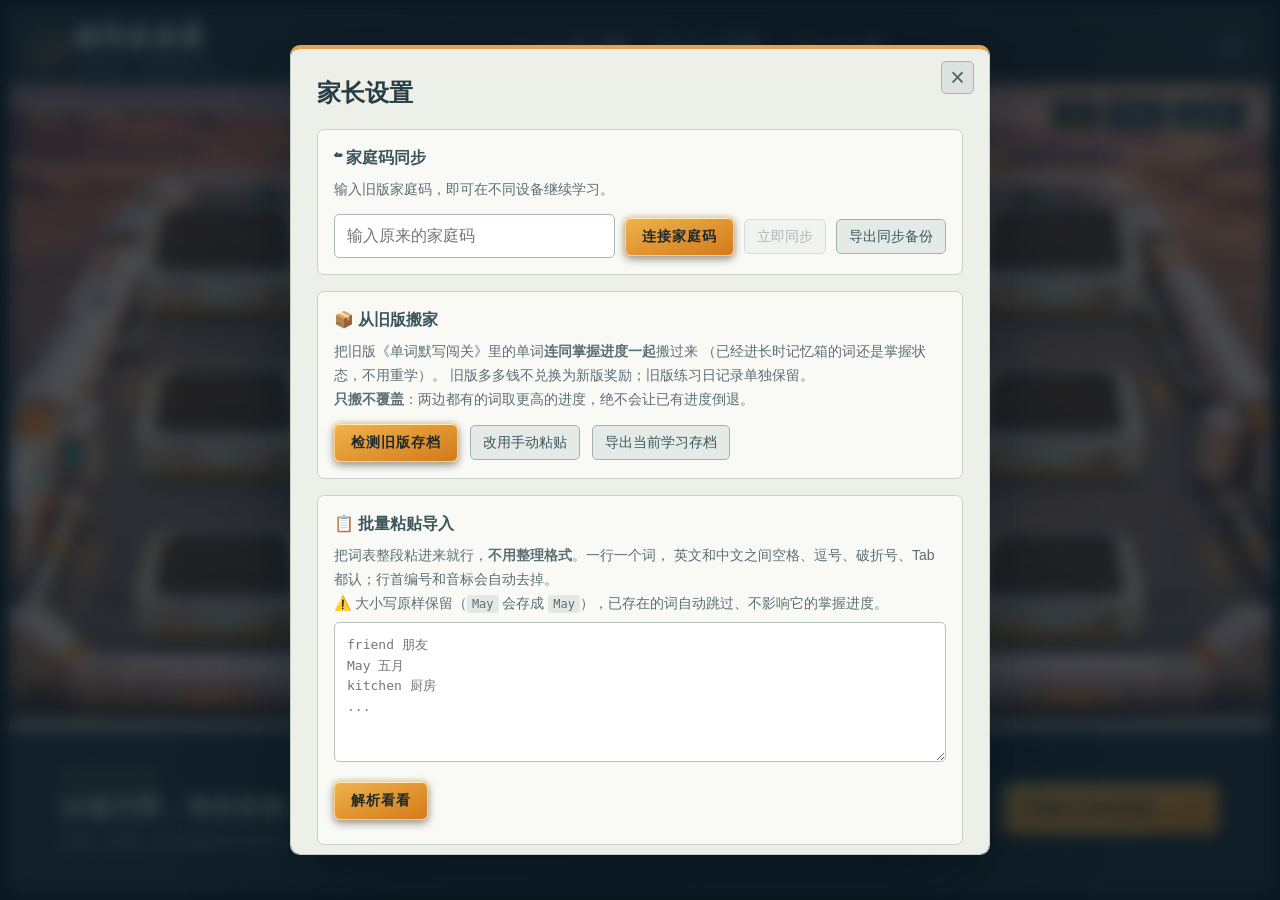
==== commit 9f0a1e46: "Fix planter visibility and spacing for expanded farms" ====
--- a/mars/index.html
+++ b/mars/index.html
@@ -4,7 +4,7 @@
 <meta charset="UTF-8">
 <meta name="viewport" content="width=device-width, initial-scale=1.0">
 <title>移民多多星</title>
-<link rel="stylesheet" href="style.css?v=recovery-20261124-1">
+<link rel="stylesheet" href="style.css?v=planters-20261124-1">
 </head>
 <body>
 
@@ -134,6 +134,7 @@
         <button class="marioBtn small" id="connectFamilyBtn">连接家庭码</button>
         <button class="smallBtn" id="syncNowBtn">立即同步</button>
         <button class="smallBtn" id="exportSyncBackupsBtn">导出同步备份</button>
+        <button class="smallBtn" id="useCloudRecordBtn" style="display:none;">使用云端记录（本机已备份）</button>
       </div>
     </section>
 
@@ -221,6 +222,6 @@
 </div>
 
 <!-- 通过顶层启动器打开；直接打开文件时只提示正确启动方式。 -->
-<script src="boot.js?v=recovery-20261124-1"></script>
+<script src="boot.js?v=planters-20261124-1"></script>
 </body>
 </html>
--- a/mars/style.css
+++ b/mars/style.css
@@ -4,7 +4,7 @@
 /* 舰载仪表：一条资源栏，把面积留给田地。 */
 header{flex:none;min-height:76px;display:flex;align-items:center;justify-content:space-between;gap:14px;background:linear-gradient(115deg,#293137,#192126 65%,#282c2c);border:1px solid #687078;border-bottom:2px solid #d59545;border-radius:12px 12px 0 0;padding:10px 20px;box-shadow:inset 0 1px #a2aaa91c;z-index:8}header h1{display:flex;align-items:center;gap:12px;font-size:25px;letter-spacing:1.5px;line-height:1.15;margin:0;white-space:nowrap;color:#f5f1e6;font-weight:800}.brandSub{display:block;letter-spacing:2px;font-size:11px;font-weight:500;color:#b6c0c2;margin-top:7px}.planetMark{height:31px;width:31px;display:block;border:2px solid #e7a74f;border-radius:50%;position:relative;box-shadow:inset -7px -2px 0 #b7763044}.planetMark:after{content:"";position:absolute;width:45px;height:13px;border:2px solid #e7a74f;border-top-color:transparent;border-radius:50%;left:-9px;top:7px;transform:rotate(-25deg)}#avatarBadge{font-size:21px;margin-left:0;display:none}#statsBar{display:flex;align-items:center;gap:16px} .statBadge{display:flex;align-items:center;gap:7px;white-space:nowrap;font-size:14px}.statCaption{color:#b7c0c2;font-size:13px}.statBadge b{font-size:22px;line-height:1;color:#f4eee0;font-weight:600;font-variant-numeric:tabular-nums}.statBadge i{font-size:15px;color:#8e9b9e;padding:0 5px;font-style:normal}.resourceIcon{width:18px;height:20px;display:inline-block}.coinIcon{height:18px;border:2px solid #e7bd61;border-radius:50%;box-shadow:inset 0 0 0 3px #394044}.oreIcon{font-size:29px;color:#b4dcda;line-height:19px}.pendingStat{display:none}#headerBtns{display:flex;gap:7px}#headerBtns button{width:33px;height:33px;border:1px solid #647178;border-radius:7px;background:#202a30;color:#dce2e0;font-size:19px;display:flex;align-items:center;justify-content:center}#headerBtns button:hover{background:#3b484d;border-color:#e1b66b}#pauseBtn{font-size:15px!important}#oxygenRow{display:grid;grid-template-columns:auto auto;gap:5px 9px;align-items:center;min-width:140px;border-left:1px solid #616762;border-right:1px solid #616762;padding:0 16px}#oxygenLabel{font-size:19px;color:#d4eeeb;line-height:1}#oxygenLabel span{font-size:13px;color:#aabbbe}#oxygenText{font-size:14px;color:#e1eeeb;font-variant-numeric:tabular-nums}#oxygenTank{display:flex;gap:3px;grid-column:1/-1;height:9px}.oxyCell{flex:1;border-radius:1px;background:#52d9dd;box-shadow:0 0 7px #5ee8e64a;transition:background .3s}.oxyCell.spent{background:#36474e;box-shadow:none}.oxyCell.popping{animation:oxyPop .5s ease}#oxygenRow.low{animation:oxyAlarm 1s ease infinite}#oxygenRow.low #oxygenLabel,#oxygenRow.low #oxygenText{color:#ff9f7f}@keyframes oxyPop{50%{filter:brightness(2);transform:scaleY(1.5)}}@keyframes oxyAlarm{50%{filter:drop-shadow(0 0 6px #ed7658)}}#lowBankBanner{position:absolute;top:90px;left:50%;transform:translateX(-50%);z-index:10;background:#34454c;border:1px solid #aab8b4;padding:6px 18px;border-radius:6px;font-size:14px}
 /* 田地占据整片画面，答题区固定在它的下方。 */
-#layout{flex:1;min-height:0;position:relative;display:flex}#stage{position:relative;flex:1;min-width:0;overflow:hidden;background:#51453d;border:1px solid #677278;border-top:0;border-radius:0 0 12px 12px;isolation:isolate}#world3d{position:absolute;inset:0 0 var(--consoleH);overflow:hidden;background:#6e5c4e;z-index:0}.habitatArt{position:absolute;inset:0;width:100%;height:100%;object-fit:fill;user-select:none;pointer-events:none}.marsWorld:after{content:"";position:absolute;inset:0;pointer-events:none;background:radial-gradient(ellipse at 50% 50%,transparent 50%,#26303929 100%);z-index:2}.farmField{position:absolute;inset:9% 9.8% 9%;overflow:auto;scrollbar-width:thin;scrollbar-color:#b59468 #514b41;z-index:1;container-type:size}.farmGrid{--farmRows:3;display:grid;grid-template-columns:repeat(5,minmax(0,1fr));grid-template-rows:repeat(var(--farmRows),minmax(0,1fr));column-gap:2.2%;row-gap:5%;padding:50px 0 12px;min-height:0;transition:width .4s,margin .4s}.farmPlot{position:relative;min-width:0;min-height:0;isolation:isolate}.planterArt{position:absolute;top:-2%;left:-8%;width:116%;height:106%;pointer-events:none;filter:drop-shadow(3px 7px 4px #211e1d55);user-select:none}.plantMount{position:absolute;inset:0;pointer-events:none}.cropArt{position:absolute;left:50%;bottom:56%;height:94%;width:90%;object-fit:contain;object-position:50% 100%;transform:translateX(-50%);transform-origin:50% 100%;filter:drop-shadow(3px 4px 2px #1c220b52);user-select:none}.farmPlot[data-stage="sprout"] .cropArt,.farmPlot[data-stage="seedling"] .cropArt,.farmPlot[data-stage="grown"] .cropArt{height:50%;width:61%;bottom:56%}.seedArt{position:absolute;bottom:59%;left:48%;width:10%;height:12%;border-radius:65% 12% 65% 20%;transform:rotate(25deg);background:linear-gradient(115deg,#fff3b2,#eeb44e 50%,#ae631e);box-shadow:2px 3px 2px #32271680,inset 1px 0 #fff8c7}.seedArt:after{content:"";position:absolute;height:80%;width:1px;left:48%;top:8%;background:#f7d98a;transform:rotate(8deg)}.plotNumber{position:absolute;left:22%;bottom:25%;font:700 clamp(10px,1.05vw,15px)/1 ui-monospace,Menlo,monospace;color:#383b37;text-shadow:0 1px #faebd08c;letter-spacing:.5px}.plotHalo{position:absolute;inset:18% 1% 9%;border-radius:12%;opacity:0;transition:opacity .3s;box-shadow:0 0 0 2px #ffc45f,0 0 15px 3px #ffa62d9c,inset 0 0 12px #f8b64c66;transform:scale(.96)}.farmPlot.current .plotHalo{opacity:1}.farmPlot.current .planterArt{filter:drop-shadow(0 0 4px #ffb52e) drop-shadow(2px 7px 4px #211e1d60)}.farmPlot.unassigned{opacity:.65}.farmPlot.growing .cropArt,.farmPlot.growing .seedArt{animation:cropGrow 1.2s cubic-bezier(.2,.65,.3,1) both}.farmPlot.growing .plotHalo{opacity:1;animation:bedPulse 1.5s ease-out}.farmPlot .cropLeaving{animation:cropLeave .5s ease forwards!important}.farmPlot.growing .seedArt{transform-origin:50% 100%;animation:seedDrop 1s ease-out both}@keyframes cropGrow{0%{opacity:0;transform:translateX(-50%) scale(.06)}35%{opacity:1}75%{transform:translateX(-50%) scale(1.07)}100%{opacity:1;transform:translateX(-50%) scale(1)}}@keyframes cropLeave{to{opacity:0;transform:translateX(-50%) scale(.7)}}@keyframes seedDrop{0%{opacity:0;translate:0 -40px;scale:.6}55%{opacity:1;translate:0 0;scale:1.1}100%{opacity:1;translate:0 0;scale:1}}@keyframes bedPulse{30%{box-shadow:0 0 0 3px #ffe2a4,0 0 35px 7px #ffb43c,inset 0 0 20px #f8b64c99}100%{box-shadow:0 0 0 2px #ffc45f,0 0 15px 3px #ffa62d9c}}.marsWorld[data-view="close"] .farmGrid{width:130%;height:130%!important;margin-left:-15%}.marsWorld[data-view="close"] .farmField{overflow:auto}.scenePet{position:absolute;left:2%;bottom:6%;width:7%;height:20%;object-fit:contain;z-index:3;filter:drop-shadow(2px 4px 3px #2228);cursor:pointer;animation:petBob 2s ease-in-out infinite}.scenePet[hidden]{display:none}#gradeLayer{display:none}.sceneHeading{position:absolute;top:18px;left:25px;display:flex;align-items:center;gap:9px;z-index:3;font-size:13px;color:#f0eee6;text-shadow:0 1px 6px #1b2429;letter-spacing:1px}.liveDot{display:inline-block;flex:none;width:6px;height:6px;background:#7ee0d3;border-radius:50%;box-shadow:0 0 8px #62dacf88}.sceneDivider{opacity:.45;margin:0 2px}.sceneCaption{font-size:12px;color:#e0d8cc}#viewBtns{position:absolute;right:22px;top:13px;display:flex;gap:5px;z-index:4}#viewBtns button{border:1px solid #a4b4b65c;color:#dce5e3;background:#202b30db;font-size:12px;padding:5px 12px;border-radius:5px;backdrop-filter:blur(8px)}#viewBtns button:hover,#viewBtns button.active{border-color:#f0b65c;background:#3c3e37;color:#ffd58d}
+#layout{flex:1;min-height:0;position:relative;display:flex}#stage{position:relative;flex:1;min-width:0;overflow:hidden;background:#51453d;border:1px solid #677278;border-top:0;border-radius:0 0 12px 12px;isolation:isolate}#world3d{position:absolute;inset:0 0 var(--consoleH);overflow:hidden;background:#6e5c4e;z-index:0}.habitatArt{position:absolute;inset:0;width:100%;height:100%;object-fit:fill;user-select:none;pointer-events:none}.marsWorld:after{content:"";position:absolute;inset:0;pointer-events:none;background:radial-gradient(ellipse at 50% 50%,transparent 50%,#26303929 100%);z-index:2}.farmField{position:absolute;inset:9% 9.8% 9%;overflow:auto;scrollbar-width:thin;scrollbar-color:#b59468 #514b41;z-index:1;container-type:size}.farmGrid{--farmRows:3;display:grid;grid-template-columns:repeat(5,minmax(0,1fr));grid-template-rows:repeat(var(--farmRows),minmax(0,1fr));column-gap:2.2%;row-gap:5cqh;padding:50px 0 12px;min-height:0;transition:width .4s,margin .4s}.farmPlot{position:relative;min-width:0;min-height:0;isolation:isolate}.planterArt{position:absolute;top:-2%;left:-8%;width:116%;height:106%;pointer-events:none;filter:drop-shadow(3px 7px 4px #211e1d55);user-select:none}.plantMount{position:absolute;inset:0;pointer-events:none}.cropArt{position:absolute;left:50%;bottom:56%;height:94%;width:90%;object-fit:contain;object-position:50% 100%;transform:translateX(-50%);transform-origin:50% 100%;filter:drop-shadow(3px 4px 2px #1c220b52);user-select:none}.farmPlot[data-stage="sprout"] .cropArt,.farmPlot[data-stage="seedling"] .cropArt,.farmPlot[data-stage="grown"] .cropArt{height:50%;width:61%;bottom:56%}.seedArt{position:absolute;bottom:59%;left:48%;width:10%;height:12%;border-radius:65% 12% 65% 20%;transform:rotate(25deg);background:linear-gradient(115deg,#fff3b2,#eeb44e 50%,#ae631e);box-shadow:2px 3px 2px #32271680,inset 1px 0 #fff8c7}.seedArt:after{content:"";position:absolute;height:80%;width:1px;left:48%;top:8%;background:#f7d98a;transform:rotate(8deg)}.plotNumber{position:absolute;left:22%;bottom:25%;font:700 clamp(10px,1.05vw,15px)/1 ui-monospace,Menlo,monospace;color:#383b37;text-shadow:0 1px #faebd08c;letter-spacing:.5px}.plotHalo{position:absolute;inset:18% 1% 9%;border-radius:12%;opacity:0;transition:opacity .3s;box-shadow:0 0 0 2px #ffc45f,0 0 15px 3px #ffa62d9c,inset 0 0 12px #f8b64c66;transform:scale(.96)}.farmPlot.current .plotHalo{opacity:1}.farmPlot.current .planterArt{filter:drop-shadow(0 0 4px #ffb52e) drop-shadow(2px 7px 4px #211e1d60)}.farmPlot.unassigned{opacity:.65}.farmPlot.growing .cropArt,.farmPlot.growing .seedArt{animation:cropGrow 1.2s cubic-bezier(.2,.65,.3,1) both}.farmPlot.growing .plotHalo{opacity:1;animation:bedPulse 1.5s ease-out}.farmPlot .cropLeaving{animation:cropLeave .5s ease forwards!important}.farmPlot.growing .seedArt{transform-origin:50% 100%;animation:seedDrop 1s ease-out both}@keyframes cropGrow{0%{opacity:0;transform:translateX(-50%) scale(.06)}35%{opacity:1}75%{transform:translateX(-50%) scale(1.07)}100%{opacity:1;transform:translateX(-50%) scale(1)}}@keyframes cropLeave{to{opacity:0;transform:translateX(-50%) scale(.7)}}@keyframes seedDrop{0%{opacity:0;translate:0 -40px;scale:.6}55%{opacity:1;translate:0 0;scale:1.1}100%{opacity:1;translate:0 0;scale:1}}@keyframes bedPulse{30%{box-shadow:0 0 0 3px #ffe2a4,0 0 35px 7px #ffb43c,inset 0 0 20px #f8b64c99}100%{box-shadow:0 0 0 2px #ffc45f,0 0 15px 3px #ffa62d9c}}.marsWorld[data-view="close"] .farmGrid{width:130%;height:calc(var(--farm-height,100%) * 1.3)!important;margin-left:-15%}.marsWorld[data-view="close"] .farmField{overflow:auto}.scenePet{position:absolute;left:2%;bottom:6%;width:7%;height:20%;object-fit:contain;z-index:3;filter:drop-shadow(2px 4px 3px #2228);cursor:pointer;animation:petBob 2s ease-in-out infinite}.scenePet[hidden]{display:none}#gradeLayer{display:none}.sceneHeading{position:absolute;top:18px;left:25px;display:flex;align-items:center;gap:9px;z-index:3;font-size:13px;color:#f0eee6;text-shadow:0 1px 6px #1b2429;letter-spacing:1px}.liveDot{display:inline-block;flex:none;width:6px;height:6px;background:#7ee0d3;border-radius:50%;box-shadow:0 0 8px #62dacf88}.sceneDivider{opacity:.45;margin:0 2px}.sceneCaption{font-size:12px;color:#e0d8cc}#viewBtns{position:absolute;right:22px;top:13px;display:flex;gap:5px;z-index:4}#viewBtns button{border:1px solid #a4b4b65c;color:#dce5e3;background:#202b30db;font-size:12px;padding:5px 12px;border-radius:5px;backdrop-filter:blur(8px)}#viewBtns button:hover,#viewBtns button.active{border-color:#f0b65c;background:#3c3e37;color:#ffd58d}
 /* 底部控制台：提示与输入保持稳定，不盖住正在生长的植物。 */
 #centerArea{position:absolute;left:0;right:0;bottom:0;height:var(--consoleH);z-index:3;background:linear-gradient(110deg,#252e32,#1b252b 60%,#2b3235);border-top:6px solid #c5c0ad;box-shadow:0 -2px 0 #7c7b6e,inset 0 1px #eee8d3;display:grid;grid-template-columns:minmax(200px,26%) minmax(0,1fr);gap:14px 26px;align-items:center;padding:27px 5% 18px}#centerArea:before,#centerArea:after{content:"";position:absolute;width:45px;height:4px;top:-6px;background:#f3ac3b;box-shadow:0 0 8px #edab4c88}#centerArea:before{left:5%}#centerArea:after{right:5%}.consoleTag{position:absolute;top:9px;left:5%;display:flex;align-items:center;gap:7px;font-size:10px;letter-spacing:2px;color:#96abae}.rulesVersion{margin-left:5px;font-size:10px;font-weight:400;letter-spacing:0;color:#83999e}.promptArea{border-right:1px solid #5b676b;min-width:0;padding-right:20px}#roundLabel{font-size:13px;color:#d5b97f;letter-spacing:1px;line-height:1.4;margin-bottom:5px}#meaningBadge{font-size:clamp(23px,2.3vw,36px);font-weight:650;color:#f6edda;line-height:1.25;overflow-wrap:anywhere;max-height:85px;overflow:auto}.answerArea{min-width:0}#tileRow{display:flex;justify-content:flex-start;gap:10px;flex-wrap:wrap;margin:0 0 7px}#tileRow:empty{display:none}.tile-group{display:flex;gap:3px}.tile{height:28px;width:25px;display:flex;align-items:center;justify-content:center;font-size:18px;font-weight:650;border-radius:3px}.tile.filled{background:#e2e5d9;color:#2f3d40;border:1px solid #a0b3b7}.tile.blank{background:#141e24;border:1px dashed #6d858c;color:#d8e4df}.tile.reveal{color:#ffe5a8;background:#6e5b35;border:1px solid #c7a156}.tile.revealWrong{color:#ffe8df;background:#985c48;border:1px solid #dc9d80;animation:wrongshake .35s ease}.tile-group.pulse .tile.filled{animation:tilepulse .5s ease}#inputRow{display:flex;gap:10px;align-items:center}#answerInput{width:100%;min-width:0;flex:1;border:1px solid #859799;background:linear-gradient(#3a474d,#2f3a40);border-radius:8px;box-shadow:inset 0 2px 5px #101b2266,0 0 12px #b2dfdf12;color:#f5f1e7;outline:none;padding:10px 16px;font-size:23px;letter-spacing:1px;height:51px;transition:border-color .2s}#answerInput:focus{border-color:#c6e9e0;box-shadow:0 0 0 2px #6cded21c,inset 0 2px 5px #101b2266}#answerInput::placeholder{color:#b4c0c1;font-size:17px;letter-spacing:0}#answerInput:disabled{opacity:.55}.consoleBtn{height:48px;padding:0 17px;white-space:nowrap;border:1px solid #a5a99f;border-radius:6px;background:linear-gradient(#4a4e48,#2e3739);color:#f0eadc;font-size:16px}.consoleBtn:hover{background:#4f5b5e}#submitBtn{height:50px;min-width:120px;font-size:21px;padding:0 24px;white-space:nowrap}#submitBtn span{font-size:15px;margin-left:12px;opacity:.75}.marioBtn{border:1px solid #ffd186;border-radius:6px;background:linear-gradient(160deg,#efb34c,#d47a19);color:#1e292e;font-size:17px;font-weight:750;letter-spacing:1px;padding:11px 24px;box-shadow:inset 0 1px #ffedb5,0 0 0 3px #eaa13415,0 3px 9px #1117}.marioBtn:hover:not(:disabled){background:linear-gradient(160deg,#ffd080,#e99525);box-shadow:0 0 20px #eeae4344}.marioBtn.small{font-size:14px;padding:8px 16px}#bridgeWrap{height:3px;overflow:hidden;background:#45565c;margin:8px 0 0;border-radius:2px}#bridgeBar{height:100%;width:100%;background:#78c7bd;transition:width .12s linear}#hintText{font-size:12px;color:#b4c2c3;line-height:1.3;margin-top:5px;min-height:16px}
 /* 开场也不遮田：任务简报占用控制台的位置。 */
@@ -20,7 +20,7 @@
 @media(max-width:1180px){header{gap:10px;padding:10px 14px}header h1{font-size:22px;gap:10px}.planetMark{width:25px;height:25px}.planetMark:after{width:39px;top:5px}#statsBar{gap:11px}.statCaption{font-size:12px}.statBadge{gap:5px}.statBadge b{font-size:19px}#oxygenRow{padding:0 10px;min-width:124px}#headerBtns{gap:5px}#headerBtns button{width:30px;height:32px}.oreIcon,.coinIcon{display:none}#centerArea{padding-left:4%;padding-right:4%;gap:18px}#startScreen .cardBox{gap:0 20px;grid-template-columns:1fr 1fr auto}#startScreen h2{font-size:23px}#startBtn{padding:12px 16px;font-size:15px}#startBtn span{margin-left:8px}#todayWordList{padding-left:15px}.farmField{inset:9% 8.5% 10%}}
 @media(max-height:760px) and (min-width:850px){:root{--consoleH:150px}header{min-height:67px;padding-top:8px;padding-bottom:8px}.farmField{inset:8% 10% 10%}.sceneHeading{top:13px}#viewBtns{top:9px}#centerArea{padding-top:23px;padding-bottom:12px}#answerInput{height:43px;font-size:21px}.consoleBtn,#submitBtn{height:43px}.tile{height:23px;width:22px;font-size:16px}}
 @media(max-width:950px){header h1{font-size:20px}.brandSub{letter-spacing:1px;font-size:10px}.planetMark{display:none}#statsBar{gap:10px}.statBadge .statCaption{display:block;font-size:11px}.statBadge.progressStat .statCaption{display:block}#oxygenRow{min-width:122px}#headerBtns button{width:29px;height:30px}#centerArea{grid-template-columns:24% 1fr;gap:15px}.consoleBtn{font-size:14px;padding:0 12px}#submitBtn{min-width:89px;padding:0 15px;font-size:19px}#submitBtn span{display:none}#meaningBadge{font-size:26px}#startScreen .cardBox{grid-template-columns:1.2fr 1fr auto;gap:0 15px}#startScreen h2{font-size:21px}#startScreen .subtle{font-size:11px}.sceneCaption{display:none}}
-@media(max-width:700px){:root{--consoleH:240px}body{padding:5px;overflow:auto}#app{height:calc(100dvh - 10px);min-height:740px}header{flex-wrap:wrap;gap:12px;padding:10px 13px}header h1{font-size:21px}#headerBtns{order:1;margin-left:auto}#statsBar{order:2;width:100%;justify-content:space-between;gap:6px}.statBadge .statCaption{display:block;font-size:11px}.statBadge b{font-size:19px}#oxygenRow{min-width:118px;padding:0 9px}.resourceIcon{display:none}#layout{min-height:0}#centerArea{grid-template-columns:1fr;gap:9px;padding:30px 18px 16px;align-content:center}.promptArea{border:0;padding:0;display:flex;gap:12px;align-items:center}#roundLabel{font-size:12px;max-width:42%;margin:0}#meaningBadge{font-size:26px;max-height:55px}.consoleTag{left:18px}.answerArea{width:100%}#answerInput{height:46px;font-size:20px;padding:7px 10px}#answerInput::placeholder{font-size:15px}.consoleBtn,#submitBtn{height:44px;font-size:15px}#inputRow{gap:6px}#submitBtn{min-width:65px;padding:0 10px}.consoleBtn{padding:0 9px}#hintText{font-size:11px}.farmField{inset:13% 6% 11%}.farmGrid{column-gap:0;row-gap:7%}.plotNumber{font-size:10px}.sceneHeading{left:15px;top:14px;font-size:11px}#viewBtns{right:12px;top:9px;gap:4px}#viewBtns button{font-size:11px;padding:5px 9px}#startScreen .cardBox{display:flex;flex-direction:column;align-items:flex-start;justify-content:center;gap:6px;padding:15px 20px}#startScreen h2{font-size:23px}#startScreen .subtle{font-size:12px;max-width:none}#todayWordList{max-height:45px;border:0;padding:0;gap:4px}#todayWordList li{font-size:10px;padding:1px 5px}#startBtn{align-self:flex-end;font-size:15px;padding:9px 15px;position:absolute;bottom:13px;right:20px}#startScreen .missionEyebrow{font-size:10px;margin:0}#todayWordList{margin-bottom:35px}#sidebar{bottom:calc(var(--consoleH) + 8px);top:48px}#growthBanner{top:15%;font-size:14px}.modalOverlay{padding:10px}.modalPanel{padding:20px 16px;max-height:94dvh}.parentSection{padding:12px}.modalPanel h2{font-size:22px}.cardBox{padding:22px}.cardBox h2{font-size:24px}}
+@media(max-width:700px){:root{--consoleH:240px}body{padding:5px;overflow:auto}#app{height:calc(100dvh - 10px);min-height:740px}header{flex-wrap:wrap;gap:12px;padding:10px 13px}header h1{font-size:21px}#headerBtns{order:1;margin-left:auto}#statsBar{order:2;width:100%;justify-content:space-between;gap:6px}.statBadge .statCaption{display:block;font-size:11px}.statBadge b{font-size:19px}#oxygenRow{min-width:118px;padding:0 9px}.resourceIcon{display:none}#layout{min-height:0}#centerArea{grid-template-columns:1fr;gap:9px;padding:30px 18px 16px;align-content:center}.promptArea{border:0;padding:0;display:flex;gap:12px;align-items:center}#roundLabel{font-size:12px;max-width:42%;margin:0}#meaningBadge{font-size:26px;max-height:55px}.consoleTag{left:18px}.answerArea{width:100%}#answerInput{height:46px;font-size:20px;padding:7px 10px}#answerInput::placeholder{font-size:15px}.consoleBtn,#submitBtn{height:44px;font-size:15px}#inputRow{gap:6px}#submitBtn{min-width:65px;padding:0 10px}.consoleBtn{padding:0 9px}#hintText{font-size:11px}.farmField{inset:13% 6% 11%}.farmGrid{column-gap:0;row-gap:7cqh}.plotNumber{font-size:10px}.sceneHeading{left:15px;top:14px;font-size:11px}#viewBtns{right:12px;top:9px;gap:4px}#viewBtns button{font-size:11px;padding:5px 9px}#startScreen .cardBox{display:flex;flex-direction:column;align-items:flex-start;justify-content:center;gap:6px;padding:15px 20px}#startScreen h2{font-size:23px}#startScreen .subtle{font-size:12px;max-width:none}#todayWordList{max-height:45px;border:0;padding:0;gap:4px}#todayWordList li{font-size:10px;padding:1px 5px}#startBtn{align-self:flex-end;font-size:15px;padding:9px 15px;position:absolute;bottom:13px;right:20px}#startScreen .missionEyebrow{font-size:10px;margin:0}#todayWordList{margin-bottom:35px}#sidebar{bottom:calc(var(--consoleH) + 8px);top:48px}#growthBanner{top:15%;font-size:14px}.modalOverlay{padding:10px}.modalPanel{padding:20px 16px;max-height:94dvh}.parentSection{padding:12px}.modalPanel h2{font-size:22px}.cardBox{padding:22px}.cardBox h2{font-size:24px}}
 @media(prefers-reduced-motion:reduce){*,*:before,*:after{animation-duration:.01ms!important;animation-iteration-count:1!important;transition-duration:.01ms!important;scroll-behavior:auto!important}}
 
 .familySyncRow input{min-width:0;flex:1;padding:9px 12px;border:1px solid #a5b9b5;border-radius:5px;background:#fff;color:#304b52;font-size:16px}.familySyncRow{gap:10px}.familySyncRow .smallBtn{white-space:nowrap}#familySyncStatus{min-height:24px}
@@ -43,3 +43,6 @@
 #gameOverOverlay .cardBox .subtle,#gameOverStats{color:#e1ebec;font-size:16px;line-height:1.7}
 #gameOverStats{margin:18px 0}
 #gameOverOverlay .marioBtn{font-size:17px}
+
+/* 图片加载时保持独立盆体，网络重试也不让植物悬空。 */
+.farmPlot[data-art-state="loading"]:before,.farmPlot[data-art-state="error"]:before{content:"";position:absolute;inset:24% 5% 11%;border:7px solid #ddd9cb;border-bottom:12px solid #ccc7bc;border-left-color:#e6b26f;border-radius:13% 13% 9% 9%;background:radial-gradient(ellipse at 40% 35%,#5a4231,#2b251f);box-shadow:inset 0 3px 4px #19140e88,0 4px 0 #a49377,3px 8px 5px #211e1d66;pointer-events:none}
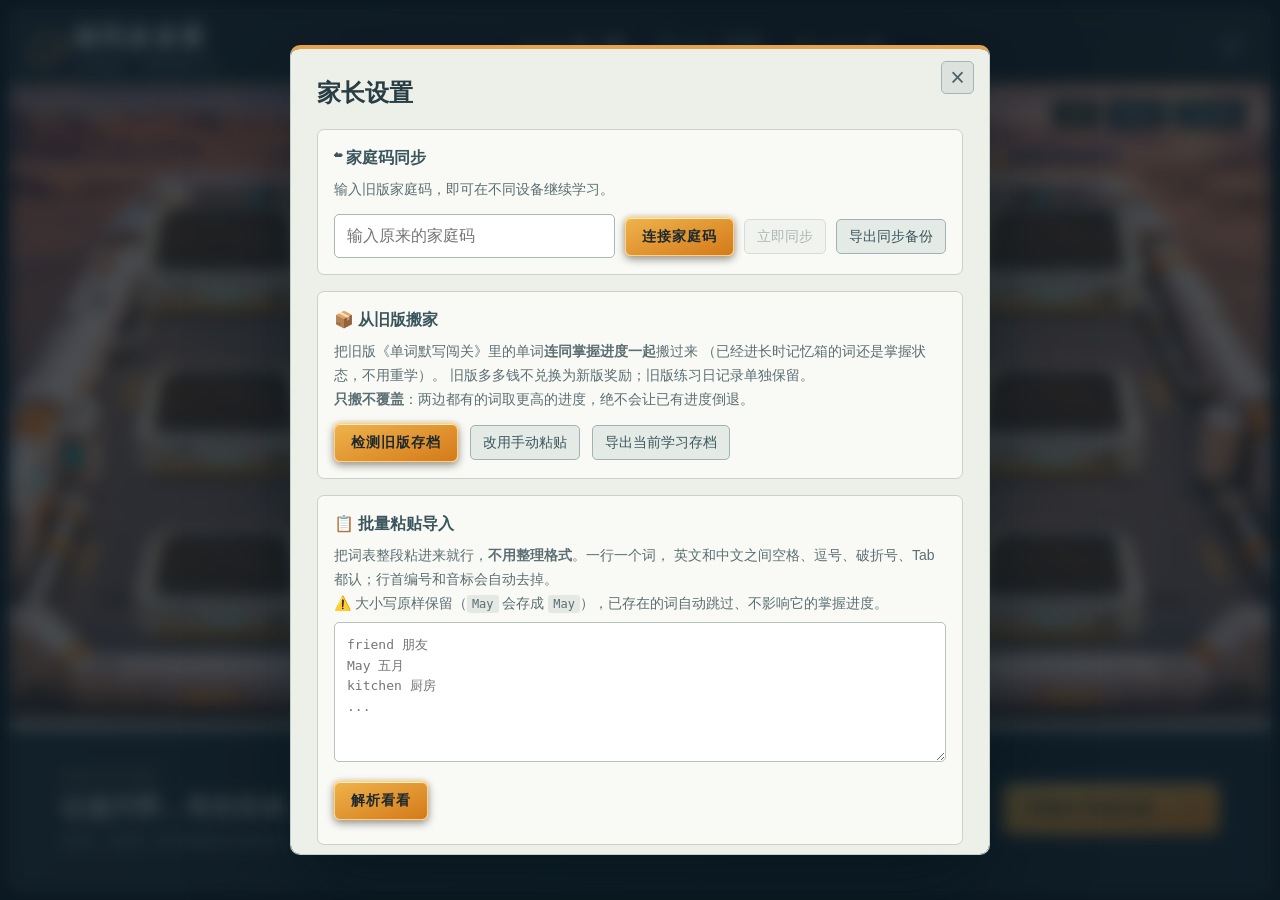
==== commit 6451e312: "Avoid Safari filter rendering failure on planter sprites" ====
--- a/mars/index.html
+++ b/mars/index.html
@@ -4,7 +4,7 @@
 <meta charset="UTF-8">
 <meta name="viewport" content="width=device-width, initial-scale=1.0">
 <title>移民多多星</title>
-<link rel="stylesheet" href="style.css?v=planters-20261124-1">
+<link rel="stylesheet" href="style.css?v=planters-20261124-2">
 </head>
 <body>
 
@@ -222,6 +222,6 @@
 </div>
 
 <!-- 通过顶层启动器打开；直接打开文件时只提示正确启动方式。 -->
-<script src="boot.js?v=planters-20261124-1"></script>
+<script src="boot.js?v=planters-20261124-2"></script>
 </body>
 </html>
--- a/mars/style.css
+++ b/mars/style.css
@@ -4,7 +4,7 @@
 /* 舰载仪表：一条资源栏，把面积留给田地。 */
 header{flex:none;min-height:76px;display:flex;align-items:center;justify-content:space-between;gap:14px;background:linear-gradient(115deg,#293137,#192126 65%,#282c2c);border:1px solid #687078;border-bottom:2px solid #d59545;border-radius:12px 12px 0 0;padding:10px 20px;box-shadow:inset 0 1px #a2aaa91c;z-index:8}header h1{display:flex;align-items:center;gap:12px;font-size:25px;letter-spacing:1.5px;line-height:1.15;margin:0;white-space:nowrap;color:#f5f1e6;font-weight:800}.brandSub{display:block;letter-spacing:2px;font-size:11px;font-weight:500;color:#b6c0c2;margin-top:7px}.planetMark{height:31px;width:31px;display:block;border:2px solid #e7a74f;border-radius:50%;position:relative;box-shadow:inset -7px -2px 0 #b7763044}.planetMark:after{content:"";position:absolute;width:45px;height:13px;border:2px solid #e7a74f;border-top-color:transparent;border-radius:50%;left:-9px;top:7px;transform:rotate(-25deg)}#avatarBadge{font-size:21px;margin-left:0;display:none}#statsBar{display:flex;align-items:center;gap:16px} .statBadge{display:flex;align-items:center;gap:7px;white-space:nowrap;font-size:14px}.statCaption{color:#b7c0c2;font-size:13px}.statBadge b{font-size:22px;line-height:1;color:#f4eee0;font-weight:600;font-variant-numeric:tabular-nums}.statBadge i{font-size:15px;color:#8e9b9e;padding:0 5px;font-style:normal}.resourceIcon{width:18px;height:20px;display:inline-block}.coinIcon{height:18px;border:2px solid #e7bd61;border-radius:50%;box-shadow:inset 0 0 0 3px #394044}.oreIcon{font-size:29px;color:#b4dcda;line-height:19px}.pendingStat{display:none}#headerBtns{display:flex;gap:7px}#headerBtns button{width:33px;height:33px;border:1px solid #647178;border-radius:7px;background:#202a30;color:#dce2e0;font-size:19px;display:flex;align-items:center;justify-content:center}#headerBtns button:hover{background:#3b484d;border-color:#e1b66b}#pauseBtn{font-size:15px!important}#oxygenRow{display:grid;grid-template-columns:auto auto;gap:5px 9px;align-items:center;min-width:140px;border-left:1px solid #616762;border-right:1px solid #616762;padding:0 16px}#oxygenLabel{font-size:19px;color:#d4eeeb;line-height:1}#oxygenLabel span{font-size:13px;color:#aabbbe}#oxygenText{font-size:14px;color:#e1eeeb;font-variant-numeric:tabular-nums}#oxygenTank{display:flex;gap:3px;grid-column:1/-1;height:9px}.oxyCell{flex:1;border-radius:1px;background:#52d9dd;box-shadow:0 0 7px #5ee8e64a;transition:background .3s}.oxyCell.spent{background:#36474e;box-shadow:none}.oxyCell.popping{animation:oxyPop .5s ease}#oxygenRow.low{animation:oxyAlarm 1s ease infinite}#oxygenRow.low #oxygenLabel,#oxygenRow.low #oxygenText{color:#ff9f7f}@keyframes oxyPop{50%{filter:brightness(2);transform:scaleY(1.5)}}@keyframes oxyAlarm{50%{filter:drop-shadow(0 0 6px #ed7658)}}#lowBankBanner{position:absolute;top:90px;left:50%;transform:translateX(-50%);z-index:10;background:#34454c;border:1px solid #aab8b4;padding:6px 18px;border-radius:6px;font-size:14px}
 /* 田地占据整片画面，答题区固定在它的下方。 */
-#layout{flex:1;min-height:0;position:relative;display:flex}#stage{position:relative;flex:1;min-width:0;overflow:hidden;background:#51453d;border:1px solid #677278;border-top:0;border-radius:0 0 12px 12px;isolation:isolate}#world3d{position:absolute;inset:0 0 var(--consoleH);overflow:hidden;background:#6e5c4e;z-index:0}.habitatArt{position:absolute;inset:0;width:100%;height:100%;object-fit:fill;user-select:none;pointer-events:none}.marsWorld:after{content:"";position:absolute;inset:0;pointer-events:none;background:radial-gradient(ellipse at 50% 50%,transparent 50%,#26303929 100%);z-index:2}.farmField{position:absolute;inset:9% 9.8% 9%;overflow:auto;scrollbar-width:thin;scrollbar-color:#b59468 #514b41;z-index:1;container-type:size}.farmGrid{--farmRows:3;display:grid;grid-template-columns:repeat(5,minmax(0,1fr));grid-template-rows:repeat(var(--farmRows),minmax(0,1fr));column-gap:2.2%;row-gap:5cqh;padding:50px 0 12px;min-height:0;transition:width .4s,margin .4s}.farmPlot{position:relative;min-width:0;min-height:0;isolation:isolate}.planterArt{position:absolute;top:-2%;left:-8%;width:116%;height:106%;pointer-events:none;filter:drop-shadow(3px 7px 4px #211e1d55);user-select:none}.plantMount{position:absolute;inset:0;pointer-events:none}.cropArt{position:absolute;left:50%;bottom:56%;height:94%;width:90%;object-fit:contain;object-position:50% 100%;transform:translateX(-50%);transform-origin:50% 100%;filter:drop-shadow(3px 4px 2px #1c220b52);user-select:none}.farmPlot[data-stage="sprout"] .cropArt,.farmPlot[data-stage="seedling"] .cropArt,.farmPlot[data-stage="grown"] .cropArt{height:50%;width:61%;bottom:56%}.seedArt{position:absolute;bottom:59%;left:48%;width:10%;height:12%;border-radius:65% 12% 65% 20%;transform:rotate(25deg);background:linear-gradient(115deg,#fff3b2,#eeb44e 50%,#ae631e);box-shadow:2px 3px 2px #32271680,inset 1px 0 #fff8c7}.seedArt:after{content:"";position:absolute;height:80%;width:1px;left:48%;top:8%;background:#f7d98a;transform:rotate(8deg)}.plotNumber{position:absolute;left:22%;bottom:25%;font:700 clamp(10px,1.05vw,15px)/1 ui-monospace,Menlo,monospace;color:#383b37;text-shadow:0 1px #faebd08c;letter-spacing:.5px}.plotHalo{position:absolute;inset:18% 1% 9%;border-radius:12%;opacity:0;transition:opacity .3s;box-shadow:0 0 0 2px #ffc45f,0 0 15px 3px #ffa62d9c,inset 0 0 12px #f8b64c66;transform:scale(.96)}.farmPlot.current .plotHalo{opacity:1}.farmPlot.current .planterArt{filter:drop-shadow(0 0 4px #ffb52e) drop-shadow(2px 7px 4px #211e1d60)}.farmPlot.unassigned{opacity:.65}.farmPlot.growing .cropArt,.farmPlot.growing .seedArt{animation:cropGrow 1.2s cubic-bezier(.2,.65,.3,1) both}.farmPlot.growing .plotHalo{opacity:1;animation:bedPulse 1.5s ease-out}.farmPlot .cropLeaving{animation:cropLeave .5s ease forwards!important}.farmPlot.growing .seedArt{transform-origin:50% 100%;animation:seedDrop 1s ease-out both}@keyframes cropGrow{0%{opacity:0;transform:translateX(-50%) scale(.06)}35%{opacity:1}75%{transform:translateX(-50%) scale(1.07)}100%{opacity:1;transform:translateX(-50%) scale(1)}}@keyframes cropLeave{to{opacity:0;transform:translateX(-50%) scale(.7)}}@keyframes seedDrop{0%{opacity:0;translate:0 -40px;scale:.6}55%{opacity:1;translate:0 0;scale:1.1}100%{opacity:1;translate:0 0;scale:1}}@keyframes bedPulse{30%{box-shadow:0 0 0 3px #ffe2a4,0 0 35px 7px #ffb43c,inset 0 0 20px #f8b64c99}100%{box-shadow:0 0 0 2px #ffc45f,0 0 15px 3px #ffa62d9c}}.marsWorld[data-view="close"] .farmGrid{width:130%;height:calc(var(--farm-height,100%) * 1.3)!important;margin-left:-15%}.marsWorld[data-view="close"] .farmField{overflow:auto}.scenePet{position:absolute;left:2%;bottom:6%;width:7%;height:20%;object-fit:contain;z-index:3;filter:drop-shadow(2px 4px 3px #2228);cursor:pointer;animation:petBob 2s ease-in-out infinite}.scenePet[hidden]{display:none}#gradeLayer{display:none}.sceneHeading{position:absolute;top:18px;left:25px;display:flex;align-items:center;gap:9px;z-index:3;font-size:13px;color:#f0eee6;text-shadow:0 1px 6px #1b2429;letter-spacing:1px}.liveDot{display:inline-block;flex:none;width:6px;height:6px;background:#7ee0d3;border-radius:50%;box-shadow:0 0 8px #62dacf88}.sceneDivider{opacity:.45;margin:0 2px}.sceneCaption{font-size:12px;color:#e0d8cc}#viewBtns{position:absolute;right:22px;top:13px;display:flex;gap:5px;z-index:4}#viewBtns button{border:1px solid #a4b4b65c;color:#dce5e3;background:#202b30db;font-size:12px;padding:5px 12px;border-radius:5px;backdrop-filter:blur(8px)}#viewBtns button:hover,#viewBtns button.active{border-color:#f0b65c;background:#3c3e37;color:#ffd58d}
+#layout{flex:1;min-height:0;position:relative;display:flex}#stage{position:relative;flex:1;min-width:0;overflow:hidden;background:#51453d;border:1px solid #677278;border-top:0;border-radius:0 0 12px 12px;isolation:isolate}#world3d{position:absolute;inset:0 0 var(--consoleH);overflow:hidden;background:#6e5c4e;z-index:0}.habitatArt{position:absolute;inset:0;width:100%;height:100%;object-fit:fill;user-select:none;pointer-events:none}.marsWorld:after{content:"";position:absolute;inset:0;pointer-events:none;background:radial-gradient(ellipse at 50% 50%,transparent 50%,#26303929 100%);z-index:2}.farmField{position:absolute;inset:9% 9.8% 9%;overflow:auto;scrollbar-width:thin;scrollbar-color:#b59468 #514b41;z-index:1;container-type:size}.farmGrid{--farmRows:3;display:grid;grid-template-columns:repeat(5,minmax(0,1fr));grid-template-rows:repeat(var(--farmRows),minmax(0,1fr));column-gap:2.2%;row-gap:5cqh;padding:50px 0 12px;min-height:0;transition:width .4s,margin .4s}.farmPlot{position:relative;min-width:0;min-height:0;isolation:isolate}.planterArt{position:absolute;top:-2%;left:-8%;width:116%;height:106%;pointer-events:none;user-select:none}.plantMount{position:absolute;inset:0;pointer-events:none}.cropArt{position:absolute;left:50%;bottom:56%;height:94%;width:90%;object-fit:contain;object-position:50% 100%;transform:translateX(-50%);transform-origin:50% 100%;filter:drop-shadow(3px 4px 2px #1c220b52);user-select:none}.farmPlot[data-stage="sprout"] .cropArt,.farmPlot[data-stage="seedling"] .cropArt,.farmPlot[data-stage="grown"] .cropArt{height:50%;width:61%;bottom:56%}.seedArt{position:absolute;bottom:59%;left:48%;width:10%;height:12%;border-radius:65% 12% 65% 20%;transform:rotate(25deg);background:linear-gradient(115deg,#fff3b2,#eeb44e 50%,#ae631e);box-shadow:2px 3px 2px #32271680,inset 1px 0 #fff8c7}.seedArt:after{content:"";position:absolute;height:80%;width:1px;left:48%;top:8%;background:#f7d98a;transform:rotate(8deg)}.plotNumber{position:absolute;left:22%;bottom:25%;font:700 clamp(10px,1.05vw,15px)/1 ui-monospace,Menlo,monospace;color:#383b37;text-shadow:0 1px #faebd08c;letter-spacing:.5px}.plotHalo{position:absolute;inset:18% 1% 9%;border-radius:12%;opacity:0;transition:opacity .3s;box-shadow:0 0 0 2px #ffc45f,0 0 15px 3px #ffa62d9c,inset 0 0 12px #f8b64c66;transform:scale(.96)}.farmPlot.current .plotHalo{opacity:1}.farmPlot.unassigned{opacity:.65}.farmPlot.growing .cropArt,.farmPlot.growing .seedArt{animation:cropGrow 1.2s cubic-bezier(.2,.65,.3,1) both}.farmPlot.growing .plotHalo{opacity:1;animation:bedPulse 1.5s ease-out}.farmPlot .cropLeaving{animation:cropLeave .5s ease forwards!important}.farmPlot.growing .seedArt{transform-origin:50% 100%;animation:seedDrop 1s ease-out both}@keyframes cropGrow{0%{opacity:0;transform:translateX(-50%) scale(.06)}35%{opacity:1}75%{transform:translateX(-50%) scale(1.07)}100%{opacity:1;transform:translateX(-50%) scale(1)}}@keyframes cropLeave{to{opacity:0;transform:translateX(-50%) scale(.7)}}@keyframes seedDrop{0%{opacity:0;translate:0 -40px;scale:.6}55%{opacity:1;translate:0 0;scale:1.1}100%{opacity:1;translate:0 0;scale:1}}@keyframes bedPulse{30%{box-shadow:0 0 0 3px #ffe2a4,0 0 35px 7px #ffb43c,inset 0 0 20px #f8b64c99}100%{box-shadow:0 0 0 2px #ffc45f,0 0 15px 3px #ffa62d9c}}.marsWorld[data-view="close"] .farmGrid{width:130%;height:calc(var(--farm-height,100%) * 1.3)!important;margin-left:-15%}.marsWorld[data-view="close"] .farmField{overflow:auto}.scenePet{position:absolute;left:2%;bottom:6%;width:7%;height:20%;object-fit:contain;z-index:3;filter:drop-shadow(2px 4px 3px #2228);cursor:pointer;animation:petBob 2s ease-in-out infinite}.scenePet[hidden]{display:none}#gradeLayer{display:none}.sceneHeading{position:absolute;top:18px;left:25px;display:flex;align-items:center;gap:9px;z-index:3;font-size:13px;color:#f0eee6;text-shadow:0 1px 6px #1b2429;letter-spacing:1px}.liveDot{display:inline-block;flex:none;width:6px;height:6px;background:#7ee0d3;border-radius:50%;box-shadow:0 0 8px #62dacf88}.sceneDivider{opacity:.45;margin:0 2px}.sceneCaption{font-size:12px;color:#e0d8cc}#viewBtns{position:absolute;right:22px;top:13px;display:flex;gap:5px;z-index:4}#viewBtns button{border:1px solid #a4b4b65c;color:#dce5e3;background:#202b30db;font-size:12px;padding:5px 12px;border-radius:5px;backdrop-filter:blur(8px)}#viewBtns button:hover,#viewBtns button.active{border-color:#f0b65c;background:#3c3e37;color:#ffd58d}
 /* 底部控制台：提示与输入保持稳定，不盖住正在生长的植物。 */
 #centerArea{position:absolute;left:0;right:0;bottom:0;height:var(--consoleH);z-index:3;background:linear-gradient(110deg,#252e32,#1b252b 60%,#2b3235);border-top:6px solid #c5c0ad;box-shadow:0 -2px 0 #7c7b6e,inset 0 1px #eee8d3;display:grid;grid-template-columns:minmax(200px,26%) minmax(0,1fr);gap:14px 26px;align-items:center;padding:27px 5% 18px}#centerArea:before,#centerArea:after{content:"";position:absolute;width:45px;height:4px;top:-6px;background:#f3ac3b;box-shadow:0 0 8px #edab4c88}#centerArea:before{left:5%}#centerArea:after{right:5%}.consoleTag{position:absolute;top:9px;left:5%;display:flex;align-items:center;gap:7px;font-size:10px;letter-spacing:2px;color:#96abae}.rulesVersion{margin-left:5px;font-size:10px;font-weight:400;letter-spacing:0;color:#83999e}.promptArea{border-right:1px solid #5b676b;min-width:0;padding-right:20px}#roundLabel{font-size:13px;color:#d5b97f;letter-spacing:1px;line-height:1.4;margin-bottom:5px}#meaningBadge{font-size:clamp(23px,2.3vw,36px);font-weight:650;color:#f6edda;line-height:1.25;overflow-wrap:anywhere;max-height:85px;overflow:auto}.answerArea{min-width:0}#tileRow{display:flex;justify-content:flex-start;gap:10px;flex-wrap:wrap;margin:0 0 7px}#tileRow:empty{display:none}.tile-group{display:flex;gap:3px}.tile{height:28px;width:25px;display:flex;align-items:center;justify-content:center;font-size:18px;font-weight:650;border-radius:3px}.tile.filled{background:#e2e5d9;color:#2f3d40;border:1px solid #a0b3b7}.tile.blank{background:#141e24;border:1px dashed #6d858c;color:#d8e4df}.tile.reveal{color:#ffe5a8;background:#6e5b35;border:1px solid #c7a156}.tile.revealWrong{color:#ffe8df;background:#985c48;border:1px solid #dc9d80;animation:wrongshake .35s ease}.tile-group.pulse .tile.filled{animation:tilepulse .5s ease}#inputRow{display:flex;gap:10px;align-items:center}#answerInput{width:100%;min-width:0;flex:1;border:1px solid #859799;background:linear-gradient(#3a474d,#2f3a40);border-radius:8px;box-shadow:inset 0 2px 5px #101b2266,0 0 12px #b2dfdf12;color:#f5f1e7;outline:none;padding:10px 16px;font-size:23px;letter-spacing:1px;height:51px;transition:border-color .2s}#answerInput:focus{border-color:#c6e9e0;box-shadow:0 0 0 2px #6cded21c,inset 0 2px 5px #101b2266}#answerInput::placeholder{color:#b4c0c1;font-size:17px;letter-spacing:0}#answerInput:disabled{opacity:.55}.consoleBtn{height:48px;padding:0 17px;white-space:nowrap;border:1px solid #a5a99f;border-radius:6px;background:linear-gradient(#4a4e48,#2e3739);color:#f0eadc;font-size:16px}.consoleBtn:hover{background:#4f5b5e}#submitBtn{height:50px;min-width:120px;font-size:21px;padding:0 24px;white-space:nowrap}#submitBtn span{font-size:15px;margin-left:12px;opacity:.75}.marioBtn{border:1px solid #ffd186;border-radius:6px;background:linear-gradient(160deg,#efb34c,#d47a19);color:#1e292e;font-size:17px;font-weight:750;letter-spacing:1px;padding:11px 24px;box-shadow:inset 0 1px #ffedb5,0 0 0 3px #eaa13415,0 3px 9px #1117}.marioBtn:hover:not(:disabled){background:linear-gradient(160deg,#ffd080,#e99525);box-shadow:0 0 20px #eeae4344}.marioBtn.small{font-size:14px;padding:8px 16px}#bridgeWrap{height:3px;overflow:hidden;background:#45565c;margin:8px 0 0;border-radius:2px}#bridgeBar{height:100%;width:100%;background:#78c7bd;transition:width .12s linear}#hintText{font-size:12px;color:#b4c2c3;line-height:1.3;margin-top:5px;min-height:16px}
 /* 开场也不遮田：任务简报占用控制台的位置。 */
@@ -46,3 +46,5 @@
 
 /* 图片加载时保持独立盆体，网络重试也不让植物悬空。 */
 .farmPlot[data-art-state="loading"]:before,.farmPlot[data-art-state="error"]:before{content:"";position:absolute;inset:24% 5% 11%;border:7px solid #ddd9cb;border-bottom:12px solid #ccc7bc;border-left-color:#e6b26f;border-radius:13% 13% 9% 9%;background:radial-gradient(ellipse at 40% 35%,#5a4231,#2b251f);box-shadow:inset 0 3px 4px #19140e88,0 4px 0 #a49377,3px 8px 5px #211e1d66;pointer-events:none}
+
+/* 盆体图片已包含阴影，额外的滤镜会在Safari多行田地中造成图片不绘制；当前田块由plotHalo提示。 */
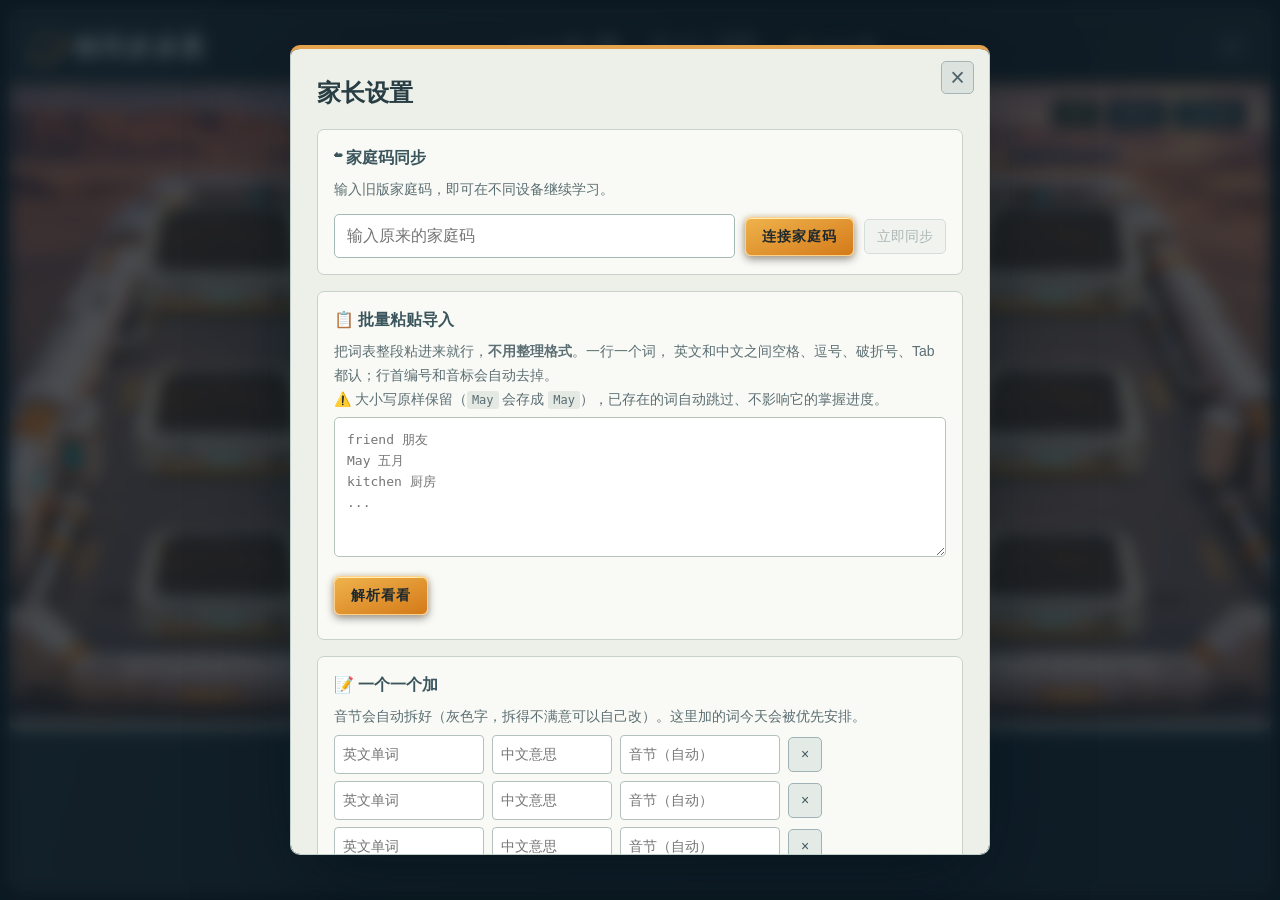
==== commit 32528e12: "Remove decorative copy and retire parent migration panel" ====
--- a/mars/index.html
+++ b/mars/index.html
@@ -4,14 +4,14 @@
 <meta charset="UTF-8">
 <meta name="viewport" content="width=device-width, initial-scale=1.0">
 <title>移民多多星</title>
-<link rel="stylesheet" href="style.css?v=planters-20261124-2">
+<link rel="stylesheet" href="style.css?v=copy-20261126-1">
 </head>
 <body>
 
 <div id="app">
 
   <header>
-    <h1><span class="planetMark" aria-hidden="true"></span><span><span id="planetName">移民多多星</span><small class="brandSub">火星温室 · 词语种植计划</small></span></h1>
+    <h1><span class="planetMark" aria-hidden="true"></span><span><span id="planetName">移民多多星</span></span></h1>
     <div id="statsBar">
       <span class="statBadge progressStat"><span class="statCaption">今日完成</span><span><b id="doneCountLabel">0</b><i>/</i><b id="totalCountLabel">0</b></span></span>
       <span class="statBadge pendingStat"><span class="statCaption">待复查</span><b id="pendingCountLabel">0</b></span>
@@ -30,7 +30,6 @@
     <div id="stage">
       <div id="world3d" aria-label="今天的单词种植田"></div>
       <div id="gradeLayer"></div>
-      <div class="sceneHeading"><span class="liveDot"></span>01 号温室 <span class="sceneDivider">/</span><span class="sceneCaption">每一个词，都在生长</span></div>
       <div id="viewBtns" aria-label="田地视图">
         <button data-view="normal" class="active" aria-pressed="true">全田</button>
         <button data-view="close" aria-pressed="false">看近些</button>
@@ -38,17 +37,16 @@
       </div>
 
       <div id="centerArea">
-        <div class="consoleTag"><span class="liveDot"></span>学习控制台<small class="rulesVersion">规则 V3</small></div>
-        <div class="promptArea"><div id="roundLabel">准备开始</div><div id="meaningBadge">今天，也种下新的可能</div></div>
+        <div class="promptArea"><div id="roundLabel"></div><div id="meaningBadge"></div></div>
         <div class="answerArea">
           <div id="tileRow"></div>
           <div id="inputRow">
             <label class="srOnly" for="answerInput">输入答案</label>
-            <input id="answerInput" autocomplete="off" autocapitalize="off" autocorrect="off" spellcheck="false" disabled placeholder="准备好就开始吧">
+            <input id="answerInput" autocomplete="off" autocapitalize="off" autocorrect="off" spellcheck="false" disabled placeholder="输入答案">
             <button id="replayBtn" class="consoleBtn" title="重新听发音" aria-label="重新听发音">◖)) 重听</button>
             <button id="submitBtn" class="marioBtn" title="提交答案">提交 <span aria-hidden="true">↵</span></button>
           </div>
-          <div id="hintText">每次练习，给这片星球带来一点新生命</div>
+          <div id="hintText"></div>
         </div>
       </div>
 
@@ -60,17 +58,14 @@
       <!-- 开始 -->
       <div id="startScreen" class="overlayScreen" style="display:none;">
         <div class="cardBox">
-          <div class="missionEyebrow">种植任务已就绪</div><h2>让这片田，长出生命。</h2>
-          <p class="subtle">听发音，拼单词。每个词都有自己的种植床。</p>
-          <ul id="todayWordList"></ul>
-          <button class="marioBtn" id="startBtn">开始今天的任务 <span aria-hidden="true">→</span></button>
+          <button class="marioBtn" id="startBtn">开始学习</button>
         </div>
       </div>
 
       <!-- 结算 -->
       <div id="summaryScreen" class="overlayScreen" style="display:none;">
         <div class="cardBox">
-          <h2>🌾 今日收工</h2>
+          <h2>今日学习记录</h2>
           <div id="summaryBody"></div>
           <button class="marioBtn" id="closeSummaryBtn" style="margin-top:14px;">好的</button>
         </div>
@@ -79,10 +74,9 @@
       <!-- 今天做完了 -->
       <div id="doneScreen" class="overlayScreen" style="display:none;">
         <div class="cardBox">
-          <h2>🎉 今天的任务完成啦！</h2>
-          <p class="subtle">还想多种几个吗？</p>
+          <h2>今日任务完成</h2>
           <div class="rowBtns" style="justify-content:center;">
-            <button class="marioBtn" id="extendBtn">再种几个！</button>
+            <button class="marioBtn" id="extendBtn">继续练习</button>
           </div>
         </div>
       </div>
@@ -106,8 +100,8 @@
 
     <div id="sidebar" aria-label="任务记录"><div class="journalHeading">任务记录<button id="closeJournalBtn" class="smallBtn" aria-label="关闭任务记录">×</button></div>
       <div class="panel">
-        <h2>🧪 送去实验室的词</h2>
-        <div id="errorEmpty">暂时没有～</div>
+        <h2>需要家长讲解的词</h2>
+        <div id="errorEmpty">暂无需要讲解的词</div>
         <ul id="errorList"></ul>
       </div>
       <div class="panel">
@@ -127,13 +121,12 @@
 
     <section class="parentSection">
       <h3>☁ 家庭码同步</h3>
-      <p class="subtle" id="familySyncStatus" role="status">输入旧版家庭码，即可在不同设备继续学习。</p>
+      <p class="subtle" id="familySyncStatus" role="status">输入同一个家庭码，可在不同设备继续学习。</p>
       <div class="rowBtns familySyncRow">
         <label class="srOnly" for="familyCodeInput">家庭码</label>
         <input id="familyCodeInput" type="password" autocomplete="off" placeholder="输入原来的家庭码">
         <button class="marioBtn small" id="connectFamilyBtn">连接家庭码</button>
         <button class="smallBtn" id="syncNowBtn">立即同步</button>
-        <button class="smallBtn" id="exportSyncBackupsBtn">导出同步备份</button>
         <button class="smallBtn" id="useCloudRecordBtn" style="display:none;">使用云端记录（本机已备份）</button>
       </div>
     </section>
@@ -142,34 +135,6 @@
       <h3>本题氧气补给</h3>
       <p class="subtle">多多钱不足，请家长确认后补一罐，继续当前题。</p>
       <button class="marioBtn small" id="parentOxygenBtn">家长确认补给</button>
-    </section>
-
-    <section class="parentSection">
-      <h3>📦 从旧版搬家</h3>
-      <p class="subtle">
-        把旧版《单词默写闯关》里的单词<b>连同掌握进度一起</b>搬过来
-        （已经进长时记忆箱的词还是掌握状态，不用重学）。
-        旧版多多钱不兑换为新版奖励；旧版练习日记录单独保留。<br>
-        <b>只搬不覆盖</b>：两边都有的词取更高的进度，绝不会让已有进度倒退。
-      </p>
-      <div id="legacyStatus"></div>
-      <div class="rowBtns">
-        <button class="marioBtn small" id="legacyScanBtn">检测旧版存档</button>
-        <button class="smallBtn" id="legacyManualBtn">改用手动粘贴</button>
-        <button class="smallBtn" id="exportProgressBtn">导出当前学习存档</button>
-      </div>
-      <div id="legacyManualBox" style="display:none;margin-top:10px;">
-        <p class="subtle">
-          在<b>旧版游戏</b>的页面上按 <code>F12</code>（Mac 是 <code>⌥⌘I</code>）打开控制台，
-          粘进这一行按回车，然后把输出的一整段复制到下面：<br>
-          <code>copy(localStorage.getItem("wdg_state_v2"))</code>
-          （这行会直接把存档复制到剪贴板）
-        </p>
-        <textarea id="legacyText" placeholder='把旧版存档那一大段 {"wordBank":{...}} 粘在这里'></textarea>
-        <div class="rowBtns">
-          <button class="marioBtn small" id="legacyImportBtn">从粘贴的存档搬家</button>
-        </div>
-      </div>
     </section>
 
     <section class="parentSection">
@@ -209,9 +174,17 @@
 
     <section class="parentSection">
       <h3>🗄️ 长时记忆箱子</h3>
-      <p class="subtle">已经掌握的词。点「年检一下」会在孩子下一次任务里插一道单次抽查——只给一次机会，错了打回从头学。</p>
-      <div id="ltmEmpty">还没有词进箱子～</div>
+      <p class="subtle">已掌握的词。点「安排抽查」加入下一次任务；抽查答错后归零，重新学习。</p>
+      <div id="ltmEmpty">暂无已掌握的词</div>
       <ul id="ltmList"></ul>
+    </section>
+
+    <section class="parentSection">
+      <h3>学习备份</h3>
+      <div class="rowBtns">
+        <button class="smallBtn" id="exportProgressBtn">导出当前学习存档</button>
+        <button class="smallBtn" id="exportSyncBackupsBtn">导出同步备份</button>
+      </div>
     </section>
 
     <div class="rowBtns">
@@ -222,6 +195,6 @@
 </div>
 
 <!-- 通过顶层启动器打开；直接打开文件时只提示正确启动方式。 -->
-<script src="boot.js?v=planters-20261124-2"></script>
+<script src="boot.js?v=copy-20261126-1"></script>
 </body>
 </html>
--- a/mars/style.css
+++ b/mars/style.css
@@ -2,25 +2,25 @@
 :root{--ink:#ecece4;--muted:#a9b6b9;--panel:#20292e;--line:#536068;--amber:#f5a52b;--oxy:#5ae1df;--gold:#f3bf54;--consoleH:166px;--rust:#c5793b;--rust-dark:#725242;--rust-light:#ddaa70}
 *{box-sizing:border-box}body{margin:0;background:#11191e;color:var(--ink);font:16px/1.5 -apple-system,BlinkMacSystemFont,"PingFang SC","Microsoft YaHei",sans-serif;padding:10px;overflow:hidden}button,input,textarea{font:inherit}button{cursor:pointer;transition:background .16s,box-shadow .16s,transform .16s}button:disabled{opacity:.4;cursor:default}button:focus-visible,input:focus-visible,textarea:focus-visible{outline:2px solid var(--oxy);outline-offset:3px}button:active:not(:disabled){transform:translateY(1px)}.srOnly{position:absolute;width:1px;height:1px;overflow:hidden;clip:rect(0,0,0,0);white-space:nowrap}#app{width:100%;height:calc(100dvh - 20px);max-width:1920px;margin:0 auto;display:flex;flex-direction:column;gap:0;min-height:0}
 /* 舰载仪表：一条资源栏，把面积留给田地。 */
-header{flex:none;min-height:76px;display:flex;align-items:center;justify-content:space-between;gap:14px;background:linear-gradient(115deg,#293137,#192126 65%,#282c2c);border:1px solid #687078;border-bottom:2px solid #d59545;border-radius:12px 12px 0 0;padding:10px 20px;box-shadow:inset 0 1px #a2aaa91c;z-index:8}header h1{display:flex;align-items:center;gap:12px;font-size:25px;letter-spacing:1.5px;line-height:1.15;margin:0;white-space:nowrap;color:#f5f1e6;font-weight:800}.brandSub{display:block;letter-spacing:2px;font-size:11px;font-weight:500;color:#b6c0c2;margin-top:7px}.planetMark{height:31px;width:31px;display:block;border:2px solid #e7a74f;border-radius:50%;position:relative;box-shadow:inset -7px -2px 0 #b7763044}.planetMark:after{content:"";position:absolute;width:45px;height:13px;border:2px solid #e7a74f;border-top-color:transparent;border-radius:50%;left:-9px;top:7px;transform:rotate(-25deg)}#avatarBadge{font-size:21px;margin-left:0;display:none}#statsBar{display:flex;align-items:center;gap:16px} .statBadge{display:flex;align-items:center;gap:7px;white-space:nowrap;font-size:14px}.statCaption{color:#b7c0c2;font-size:13px}.statBadge b{font-size:22px;line-height:1;color:#f4eee0;font-weight:600;font-variant-numeric:tabular-nums}.statBadge i{font-size:15px;color:#8e9b9e;padding:0 5px;font-style:normal}.resourceIcon{width:18px;height:20px;display:inline-block}.coinIcon{height:18px;border:2px solid #e7bd61;border-radius:50%;box-shadow:inset 0 0 0 3px #394044}.oreIcon{font-size:29px;color:#b4dcda;line-height:19px}.pendingStat{display:none}#headerBtns{display:flex;gap:7px}#headerBtns button{width:33px;height:33px;border:1px solid #647178;border-radius:7px;background:#202a30;color:#dce2e0;font-size:19px;display:flex;align-items:center;justify-content:center}#headerBtns button:hover{background:#3b484d;border-color:#e1b66b}#pauseBtn{font-size:15px!important}#oxygenRow{display:grid;grid-template-columns:auto auto;gap:5px 9px;align-items:center;min-width:140px;border-left:1px solid #616762;border-right:1px solid #616762;padding:0 16px}#oxygenLabel{font-size:19px;color:#d4eeeb;line-height:1}#oxygenLabel span{font-size:13px;color:#aabbbe}#oxygenText{font-size:14px;color:#e1eeeb;font-variant-numeric:tabular-nums}#oxygenTank{display:flex;gap:3px;grid-column:1/-1;height:9px}.oxyCell{flex:1;border-radius:1px;background:#52d9dd;box-shadow:0 0 7px #5ee8e64a;transition:background .3s}.oxyCell.spent{background:#36474e;box-shadow:none}.oxyCell.popping{animation:oxyPop .5s ease}#oxygenRow.low{animation:oxyAlarm 1s ease infinite}#oxygenRow.low #oxygenLabel,#oxygenRow.low #oxygenText{color:#ff9f7f}@keyframes oxyPop{50%{filter:brightness(2);transform:scaleY(1.5)}}@keyframes oxyAlarm{50%{filter:drop-shadow(0 0 6px #ed7658)}}#lowBankBanner{position:absolute;top:90px;left:50%;transform:translateX(-50%);z-index:10;background:#34454c;border:1px solid #aab8b4;padding:6px 18px;border-radius:6px;font-size:14px}
+header{flex:none;min-height:76px;display:flex;align-items:center;justify-content:space-between;gap:14px;background:linear-gradient(115deg,#293137,#192126 65%,#282c2c);border:1px solid #687078;border-bottom:2px solid #d59545;border-radius:12px 12px 0 0;padding:10px 20px;box-shadow:inset 0 1px #a2aaa91c;z-index:8}header h1{display:flex;align-items:center;gap:12px;font-size:25px;letter-spacing:1.5px;line-height:1.15;margin:0;white-space:nowrap;color:#f5f1e6;font-weight:800}.planetMark{height:31px;width:31px;display:block;border:2px solid #e7a74f;border-radius:50%;position:relative;box-shadow:inset -7px -2px 0 #b7763044}.planetMark:after{content:"";position:absolute;width:45px;height:13px;border:2px solid #e7a74f;border-top-color:transparent;border-radius:50%;left:-9px;top:7px;transform:rotate(-25deg)}#avatarBadge{font-size:21px;margin-left:0;display:none}#statsBar{display:flex;align-items:center;gap:16px} .statBadge{display:flex;align-items:center;gap:7px;white-space:nowrap;font-size:14px}.statCaption{color:#b7c0c2;font-size:13px}.statBadge b{font-size:22px;line-height:1;color:#f4eee0;font-weight:600;font-variant-numeric:tabular-nums}.statBadge i{font-size:15px;color:#8e9b9e;padding:0 5px;font-style:normal}.resourceIcon{width:18px;height:20px;display:inline-block}.coinIcon{height:18px;border:2px solid #e7bd61;border-radius:50%;box-shadow:inset 0 0 0 3px #394044}.oreIcon{font-size:29px;color:#b4dcda;line-height:19px}.pendingStat{display:none}#headerBtns{display:flex;gap:7px}#headerBtns button{width:33px;height:33px;border:1px solid #647178;border-radius:7px;background:#202a30;color:#dce2e0;font-size:19px;display:flex;align-items:center;justify-content:center}#headerBtns button:hover{background:#3b484d;border-color:#e1b66b}#pauseBtn{font-size:15px!important}#oxygenRow{display:grid;grid-template-columns:auto auto;gap:5px 9px;align-items:center;min-width:140px;border-left:1px solid #616762;border-right:1px solid #616762;padding:0 16px}#oxygenLabel{font-size:19px;color:#d4eeeb;line-height:1}#oxygenLabel span{font-size:13px;color:#aabbbe}#oxygenText{font-size:14px;color:#e1eeeb;font-variant-numeric:tabular-nums}#oxygenTank{display:flex;gap:3px;grid-column:1/-1;height:9px}.oxyCell{flex:1;border-radius:1px;background:#52d9dd;box-shadow:0 0 7px #5ee8e64a;transition:background .3s}.oxyCell.spent{background:#36474e;box-shadow:none}.oxyCell.popping{animation:oxyPop .5s ease}#oxygenRow.low{animation:oxyAlarm 1s ease infinite}#oxygenRow.low #oxygenLabel,#oxygenRow.low #oxygenText{color:#ff9f7f}@keyframes oxyPop{50%{filter:brightness(2);transform:scaleY(1.5)}}@keyframes oxyAlarm{50%{filter:drop-shadow(0 0 6px #ed7658)}}#lowBankBanner{position:absolute;top:90px;left:50%;transform:translateX(-50%);z-index:10;background:#34454c;border:1px solid #aab8b4;padding:6px 18px;border-radius:6px;font-size:14px}
 /* 田地占据整片画面，答题区固定在它的下方。 */
-#layout{flex:1;min-height:0;position:relative;display:flex}#stage{position:relative;flex:1;min-width:0;overflow:hidden;background:#51453d;border:1px solid #677278;border-top:0;border-radius:0 0 12px 12px;isolation:isolate}#world3d{position:absolute;inset:0 0 var(--consoleH);overflow:hidden;background:#6e5c4e;z-index:0}.habitatArt{position:absolute;inset:0;width:100%;height:100%;object-fit:fill;user-select:none;pointer-events:none}.marsWorld:after{content:"";position:absolute;inset:0;pointer-events:none;background:radial-gradient(ellipse at 50% 50%,transparent 50%,#26303929 100%);z-index:2}.farmField{position:absolute;inset:9% 9.8% 9%;overflow:auto;scrollbar-width:thin;scrollbar-color:#b59468 #514b41;z-index:1;container-type:size}.farmGrid{--farmRows:3;display:grid;grid-template-columns:repeat(5,minmax(0,1fr));grid-template-rows:repeat(var(--farmRows),minmax(0,1fr));column-gap:2.2%;row-gap:5cqh;padding:50px 0 12px;min-height:0;transition:width .4s,margin .4s}.farmPlot{position:relative;min-width:0;min-height:0;isolation:isolate}.planterArt{position:absolute;top:-2%;left:-8%;width:116%;height:106%;pointer-events:none;user-select:none}.plantMount{position:absolute;inset:0;pointer-events:none}.cropArt{position:absolute;left:50%;bottom:56%;height:94%;width:90%;object-fit:contain;object-position:50% 100%;transform:translateX(-50%);transform-origin:50% 100%;filter:drop-shadow(3px 4px 2px #1c220b52);user-select:none}.farmPlot[data-stage="sprout"] .cropArt,.farmPlot[data-stage="seedling"] .cropArt,.farmPlot[data-stage="grown"] .cropArt{height:50%;width:61%;bottom:56%}.seedArt{position:absolute;bottom:59%;left:48%;width:10%;height:12%;border-radius:65% 12% 65% 20%;transform:rotate(25deg);background:linear-gradient(115deg,#fff3b2,#eeb44e 50%,#ae631e);box-shadow:2px 3px 2px #32271680,inset 1px 0 #fff8c7}.seedArt:after{content:"";position:absolute;height:80%;width:1px;left:48%;top:8%;background:#f7d98a;transform:rotate(8deg)}.plotNumber{position:absolute;left:22%;bottom:25%;font:700 clamp(10px,1.05vw,15px)/1 ui-monospace,Menlo,monospace;color:#383b37;text-shadow:0 1px #faebd08c;letter-spacing:.5px}.plotHalo{position:absolute;inset:18% 1% 9%;border-radius:12%;opacity:0;transition:opacity .3s;box-shadow:0 0 0 2px #ffc45f,0 0 15px 3px #ffa62d9c,inset 0 0 12px #f8b64c66;transform:scale(.96)}.farmPlot.current .plotHalo{opacity:1}.farmPlot.unassigned{opacity:.65}.farmPlot.growing .cropArt,.farmPlot.growing .seedArt{animation:cropGrow 1.2s cubic-bezier(.2,.65,.3,1) both}.farmPlot.growing .plotHalo{opacity:1;animation:bedPulse 1.5s ease-out}.farmPlot .cropLeaving{animation:cropLeave .5s ease forwards!important}.farmPlot.growing .seedArt{transform-origin:50% 100%;animation:seedDrop 1s ease-out both}@keyframes cropGrow{0%{opacity:0;transform:translateX(-50%) scale(.06)}35%{opacity:1}75%{transform:translateX(-50%) scale(1.07)}100%{opacity:1;transform:translateX(-50%) scale(1)}}@keyframes cropLeave{to{opacity:0;transform:translateX(-50%) scale(.7)}}@keyframes seedDrop{0%{opacity:0;translate:0 -40px;scale:.6}55%{opacity:1;translate:0 0;scale:1.1}100%{opacity:1;translate:0 0;scale:1}}@keyframes bedPulse{30%{box-shadow:0 0 0 3px #ffe2a4,0 0 35px 7px #ffb43c,inset 0 0 20px #f8b64c99}100%{box-shadow:0 0 0 2px #ffc45f,0 0 15px 3px #ffa62d9c}}.marsWorld[data-view="close"] .farmGrid{width:130%;height:calc(var(--farm-height,100%) * 1.3)!important;margin-left:-15%}.marsWorld[data-view="close"] .farmField{overflow:auto}.scenePet{position:absolute;left:2%;bottom:6%;width:7%;height:20%;object-fit:contain;z-index:3;filter:drop-shadow(2px 4px 3px #2228);cursor:pointer;animation:petBob 2s ease-in-out infinite}.scenePet[hidden]{display:none}#gradeLayer{display:none}.sceneHeading{position:absolute;top:18px;left:25px;display:flex;align-items:center;gap:9px;z-index:3;font-size:13px;color:#f0eee6;text-shadow:0 1px 6px #1b2429;letter-spacing:1px}.liveDot{display:inline-block;flex:none;width:6px;height:6px;background:#7ee0d3;border-radius:50%;box-shadow:0 0 8px #62dacf88}.sceneDivider{opacity:.45;margin:0 2px}.sceneCaption{font-size:12px;color:#e0d8cc}#viewBtns{position:absolute;right:22px;top:13px;display:flex;gap:5px;z-index:4}#viewBtns button{border:1px solid #a4b4b65c;color:#dce5e3;background:#202b30db;font-size:12px;padding:5px 12px;border-radius:5px;backdrop-filter:blur(8px)}#viewBtns button:hover,#viewBtns button.active{border-color:#f0b65c;background:#3c3e37;color:#ffd58d}
+#layout{flex:1;min-height:0;position:relative;display:flex}#stage{position:relative;flex:1;min-width:0;overflow:hidden;background:#51453d;border:1px solid #677278;border-top:0;border-radius:0 0 12px 12px;isolation:isolate}#world3d{position:absolute;inset:0 0 var(--consoleH);overflow:hidden;background:#6e5c4e;z-index:0}.habitatArt{position:absolute;inset:0;width:100%;height:100%;object-fit:fill;user-select:none;pointer-events:none}.marsWorld:after{content:"";position:absolute;inset:0;pointer-events:none;background:radial-gradient(ellipse at 50% 50%,transparent 50%,#26303929 100%);z-index:2}.farmField{position:absolute;inset:9% 9.8% 9%;overflow:auto;scrollbar-width:thin;scrollbar-color:#b59468 #514b41;z-index:1;container-type:size}.farmGrid{--farmRows:3;display:grid;grid-template-columns:repeat(5,minmax(0,1fr));grid-template-rows:repeat(var(--farmRows),minmax(0,1fr));column-gap:2.2%;row-gap:5cqh;padding:50px 0 12px;min-height:0;transition:width .4s,margin .4s}.farmPlot{position:relative;min-width:0;min-height:0;isolation:isolate}.planterArt{position:absolute;top:-2%;left:-8%;width:116%;height:106%;pointer-events:none;user-select:none}.plantMount{position:absolute;inset:0;pointer-events:none}.cropArt{position:absolute;left:50%;bottom:56%;height:94%;width:90%;object-fit:contain;object-position:50% 100%;transform:translateX(-50%);transform-origin:50% 100%;filter:drop-shadow(3px 4px 2px #1c220b52);user-select:none}.farmPlot[data-stage="sprout"] .cropArt,.farmPlot[data-stage="seedling"] .cropArt,.farmPlot[data-stage="grown"] .cropArt{height:50%;width:61%;bottom:56%}.seedArt{position:absolute;bottom:59%;left:48%;width:10%;height:12%;border-radius:65% 12% 65% 20%;transform:rotate(25deg);background:linear-gradient(115deg,#fff3b2,#eeb44e 50%,#ae631e);box-shadow:2px 3px 2px #32271680,inset 1px 0 #fff8c7}.seedArt:after{content:"";position:absolute;height:80%;width:1px;left:48%;top:8%;background:#f7d98a;transform:rotate(8deg)}.plotNumber{position:absolute;left:22%;bottom:25%;font:700 clamp(10px,1.05vw,15px)/1 ui-monospace,Menlo,monospace;color:#383b37;text-shadow:0 1px #faebd08c;letter-spacing:.5px}.plotHalo{position:absolute;inset:18% 1% 9%;border-radius:12%;opacity:0;transition:opacity .3s;box-shadow:0 0 0 2px #ffc45f,0 0 15px 3px #ffa62d9c,inset 0 0 12px #f8b64c66;transform:scale(.96)}.farmPlot.current .plotHalo{opacity:1}.farmPlot.unassigned{opacity:.65}.farmPlot.growing .cropArt,.farmPlot.growing .seedArt{animation:cropGrow 1.2s cubic-bezier(.2,.65,.3,1) both}.farmPlot.growing .plotHalo{opacity:1;animation:bedPulse 1.5s ease-out}.farmPlot .cropLeaving{animation:cropLeave .5s ease forwards!important}.farmPlot.growing .seedArt{transform-origin:50% 100%;animation:seedDrop 1s ease-out both}@keyframes cropGrow{0%{opacity:0;transform:translateX(-50%) scale(.06)}35%{opacity:1}75%{transform:translateX(-50%) scale(1.07)}100%{opacity:1;transform:translateX(-50%) scale(1)}}@keyframes cropLeave{to{opacity:0;transform:translateX(-50%) scale(.7)}}@keyframes seedDrop{0%{opacity:0;translate:0 -40px;scale:.6}55%{opacity:1;translate:0 0;scale:1.1}100%{opacity:1;translate:0 0;scale:1}}@keyframes bedPulse{30%{box-shadow:0 0 0 3px #ffe2a4,0 0 35px 7px #ffb43c,inset 0 0 20px #f8b64c99}100%{box-shadow:0 0 0 2px #ffc45f,0 0 15px 3px #ffa62d9c}}.marsWorld[data-view="close"] .farmGrid{width:130%;height:calc(var(--farm-height,100%) * 1.3)!important;margin-left:-15%}.marsWorld[data-view="close"] .farmField{overflow:auto}.scenePet{position:absolute;left:2%;bottom:6%;width:7%;height:20%;object-fit:contain;z-index:3;filter:drop-shadow(2px 4px 3px #2228);cursor:pointer;animation:petBob 2s ease-in-out infinite}.scenePet[hidden]{display:none}#gradeLayer{display:none}#viewBtns{position:absolute;right:22px;top:13px;display:flex;gap:5px;z-index:4}#viewBtns button{border:1px solid #a4b4b65c;color:#dce5e3;background:#202b30db;font-size:12px;padding:5px 12px;border-radius:5px;backdrop-filter:blur(8px)}#viewBtns button:hover,#viewBtns button.active{border-color:#f0b65c;background:#3c3e37;color:#ffd58d}
 /* 底部控制台：提示与输入保持稳定，不盖住正在生长的植物。 */
-#centerArea{position:absolute;left:0;right:0;bottom:0;height:var(--consoleH);z-index:3;background:linear-gradient(110deg,#252e32,#1b252b 60%,#2b3235);border-top:6px solid #c5c0ad;box-shadow:0 -2px 0 #7c7b6e,inset 0 1px #eee8d3;display:grid;grid-template-columns:minmax(200px,26%) minmax(0,1fr);gap:14px 26px;align-items:center;padding:27px 5% 18px}#centerArea:before,#centerArea:after{content:"";position:absolute;width:45px;height:4px;top:-6px;background:#f3ac3b;box-shadow:0 0 8px #edab4c88}#centerArea:before{left:5%}#centerArea:after{right:5%}.consoleTag{position:absolute;top:9px;left:5%;display:flex;align-items:center;gap:7px;font-size:10px;letter-spacing:2px;color:#96abae}.rulesVersion{margin-left:5px;font-size:10px;font-weight:400;letter-spacing:0;color:#83999e}.promptArea{border-right:1px solid #5b676b;min-width:0;padding-right:20px}#roundLabel{font-size:13px;color:#d5b97f;letter-spacing:1px;line-height:1.4;margin-bottom:5px}#meaningBadge{font-size:clamp(23px,2.3vw,36px);font-weight:650;color:#f6edda;line-height:1.25;overflow-wrap:anywhere;max-height:85px;overflow:auto}.answerArea{min-width:0}#tileRow{display:flex;justify-content:flex-start;gap:10px;flex-wrap:wrap;margin:0 0 7px}#tileRow:empty{display:none}.tile-group{display:flex;gap:3px}.tile{height:28px;width:25px;display:flex;align-items:center;justify-content:center;font-size:18px;font-weight:650;border-radius:3px}.tile.filled{background:#e2e5d9;color:#2f3d40;border:1px solid #a0b3b7}.tile.blank{background:#141e24;border:1px dashed #6d858c;color:#d8e4df}.tile.reveal{color:#ffe5a8;background:#6e5b35;border:1px solid #c7a156}.tile.revealWrong{color:#ffe8df;background:#985c48;border:1px solid #dc9d80;animation:wrongshake .35s ease}.tile-group.pulse .tile.filled{animation:tilepulse .5s ease}#inputRow{display:flex;gap:10px;align-items:center}#answerInput{width:100%;min-width:0;flex:1;border:1px solid #859799;background:linear-gradient(#3a474d,#2f3a40);border-radius:8px;box-shadow:inset 0 2px 5px #101b2266,0 0 12px #b2dfdf12;color:#f5f1e7;outline:none;padding:10px 16px;font-size:23px;letter-spacing:1px;height:51px;transition:border-color .2s}#answerInput:focus{border-color:#c6e9e0;box-shadow:0 0 0 2px #6cded21c,inset 0 2px 5px #101b2266}#answerInput::placeholder{color:#b4c0c1;font-size:17px;letter-spacing:0}#answerInput:disabled{opacity:.55}.consoleBtn{height:48px;padding:0 17px;white-space:nowrap;border:1px solid #a5a99f;border-radius:6px;background:linear-gradient(#4a4e48,#2e3739);color:#f0eadc;font-size:16px}.consoleBtn:hover{background:#4f5b5e}#submitBtn{height:50px;min-width:120px;font-size:21px;padding:0 24px;white-space:nowrap}#submitBtn span{font-size:15px;margin-left:12px;opacity:.75}.marioBtn{border:1px solid #ffd186;border-radius:6px;background:linear-gradient(160deg,#efb34c,#d47a19);color:#1e292e;font-size:17px;font-weight:750;letter-spacing:1px;padding:11px 24px;box-shadow:inset 0 1px #ffedb5,0 0 0 3px #eaa13415,0 3px 9px #1117}.marioBtn:hover:not(:disabled){background:linear-gradient(160deg,#ffd080,#e99525);box-shadow:0 0 20px #eeae4344}.marioBtn.small{font-size:14px;padding:8px 16px}#bridgeWrap{height:3px;overflow:hidden;background:#45565c;margin:8px 0 0;border-radius:2px}#bridgeBar{height:100%;width:100%;background:#78c7bd;transition:width .12s linear}#hintText{font-size:12px;color:#b4c2c3;line-height:1.3;margin-top:5px;min-height:16px}
+#centerArea{position:absolute;left:0;right:0;bottom:0;height:var(--consoleH);z-index:3;background:linear-gradient(110deg,#252e32,#1b252b 60%,#2b3235);border-top:6px solid #c5c0ad;box-shadow:0 -2px 0 #7c7b6e,inset 0 1px #eee8d3;display:grid;grid-template-columns:minmax(200px,26%) minmax(0,1fr);gap:14px 26px;align-items:center;padding:27px 5% 18px}#centerArea:before,#centerArea:after{content:"";position:absolute;width:45px;height:4px;top:-6px;background:#f3ac3b;box-shadow:0 0 8px #edab4c88}#centerArea:before{left:5%}#centerArea:after{right:5%}.promptArea{border-right:1px solid #5b676b;min-width:0;padding-right:20px}#roundLabel{font-size:13px;color:#d5b97f;letter-spacing:1px;line-height:1.4;margin-bottom:5px}#meaningBadge{font-size:clamp(23px,2.3vw,36px);font-weight:650;color:#f6edda;line-height:1.25;overflow-wrap:anywhere;max-height:85px;overflow:auto}.answerArea{min-width:0}#tileRow{display:flex;justify-content:flex-start;gap:10px;flex-wrap:wrap;margin:0 0 7px}#tileRow:empty{display:none}.tile-group{display:flex;gap:3px}.tile{height:28px;width:25px;display:flex;align-items:center;justify-content:center;font-size:18px;font-weight:650;border-radius:3px}.tile.filled{background:#e2e5d9;color:#2f3d40;border:1px solid #a0b3b7}.tile.blank{background:#141e24;border:1px dashed #6d858c;color:#d8e4df}.tile.reveal{color:#ffe5a8;background:#6e5b35;border:1px solid #c7a156}.tile.revealWrong{color:#ffe8df;background:#985c48;border:1px solid #dc9d80;animation:wrongshake .35s ease}.tile-group.pulse .tile.filled{animation:tilepulse .5s ease}#inputRow{display:flex;gap:10px;align-items:center}#answerInput{width:100%;min-width:0;flex:1;border:1px solid #859799;background:linear-gradient(#3a474d,#2f3a40);border-radius:8px;box-shadow:inset 0 2px 5px #101b2266,0 0 12px #b2dfdf12;color:#f5f1e7;outline:none;padding:10px 16px;font-size:23px;letter-spacing:1px;height:51px;transition:border-color .2s}#answerInput:focus{border-color:#c6e9e0;box-shadow:0 0 0 2px #6cded21c,inset 0 2px 5px #101b2266}#answerInput::placeholder{color:#b4c0c1;font-size:17px;letter-spacing:0}#answerInput:disabled{opacity:.55}.consoleBtn{height:48px;padding:0 17px;white-space:nowrap;border:1px solid #a5a99f;border-radius:6px;background:linear-gradient(#4a4e48,#2e3739);color:#f0eadc;font-size:16px}.consoleBtn:hover{background:#4f5b5e}#submitBtn{height:50px;min-width:120px;font-size:21px;padding:0 24px;white-space:nowrap}#submitBtn span{font-size:15px;margin-left:12px;opacity:.75}.marioBtn{border:1px solid #ffd186;border-radius:6px;background:linear-gradient(160deg,#efb34c,#d47a19);color:#1e292e;font-size:17px;font-weight:750;letter-spacing:1px;padding:11px 24px;box-shadow:inset 0 1px #ffedb5,0 0 0 3px #eaa13415,0 3px 9px #1117}.marioBtn:hover:not(:disabled){background:linear-gradient(160deg,#ffd080,#e99525);box-shadow:0 0 20px #eeae4344}.marioBtn.small{font-size:14px;padding:8px 16px}#bridgeWrap{height:3px;overflow:hidden;background:#45565c;margin:8px 0 0;border-radius:2px}#bridgeBar{height:100%;width:100%;background:#78c7bd;transition:width .12s linear}#hintText{font-size:12px;color:#b4c2c3;line-height:1.3;margin-top:5px;min-height:16px}
 /* 开场也不遮田：任务简报占用控制台的位置。 */
-.overlayScreen{position:absolute;inset:0;z-index:6;background:#121d2475;backdrop-filter:blur(3px);display:flex;align-items:center;justify-content:center;padding:20px}.cardBox{background:linear-gradient(145deg,#303c42,#202b31);border:1px solid #96a29f;border-top:3px solid #e8b25e;border-radius:10px;box-shadow:0 25px 80px #0b171a80;padding:28px 36px;text-align:center;max-width:540px;max-height:94%;overflow:auto}.cardBox h2{font-size:26px;color:#f0eadb;margin:0 0 12px}.cardBox.danger{border-top-color:#ed8868}.cardBox.danger h2{color:#ffba96}.subtle{font-size:14px;color:#b6c4c5;line-height:1.7;margin:6px 0}#startScreen{top:auto;height:var(--consoleH);padding:0;background:#222d32;backdrop-filter:none;border-top:6px solid #d6cbb5}#startScreen .cardBox{position:relative;display:grid;grid-template-columns:minmax(210px,1.1fr) minmax(200px,1.5fr) auto;grid-template-rows:auto auto auto;gap:1px 30px;align-content:center;align-items:center;width:100%;max-width:none;height:100%;max-height:none;border:0;border-radius:0;box-shadow:none;padding:18px 4%;text-align:left;background:linear-gradient(105deg,#293237,#1c282f)}.missionEyebrow{grid-column:1;grid-row:1;color:#d2b06d;font-size:11px;letter-spacing:3px;margin-bottom:4px}#startScreen h2{grid-column:1;grid-row:2;font-size:25px;margin:0;white-space:nowrap}#startScreen .subtle{grid-column:1;grid-row:3;font-size:12px;max-width:290px;margin:4px 0 0}#todayWordList{grid-column:2;grid-row:1/4;list-style:none;padding:0 0 0 25px;margin:0;display:flex;flex-wrap:wrap;gap:5px;align-content:center;max-height:108px;overflow:auto;border-left:1px solid #536268}#todayWordList li{font-size:12px;color:#d6e0dd;border:1px solid #75868066;padding:2px 8px;border-radius:3px;background:#53606420}#startBtn{grid-column:3;grid-row:1/4;align-self:center;white-space:nowrap}#startBtn span{margin-left:16px}.rowBtns{display:flex;gap:12px;margin-top:12px;flex-wrap:wrap;align-items:center}#gameOverStats,#summaryBody{font-size:15px;line-height:1.9;margin:15px 0}#summaryBody{text-align:left}#starRow{display:flex;justify-content:center;gap:10px;margin:10px 0}.starSlot{width:56px;height:56px}.starSVG{height:100%;width:100%;overflow:visible;filter:drop-shadow(0 3px 3px #0004)}.starPoly{fill:#43535c;stroke:#85928a;stroke-width:2}.starSlot.lit.star-gold .starPoly{fill:url(#starGoldGrad)}.starSlot.lit.star-silver .starPoly{fill:url(#starSilverGrad)}.starSlot.lit.star-blue .starPoly{fill:url(#starBlueGrad)}.starSlot.pop{animation:starPop .6s cubic-bezier(.3,1.6,.4,1)}#scoreBreakdown{font-size:14px;padding:12px;background:#15262d66;border:1px solid #677a7d55;border-radius:6px;text-align:left;line-height:1.9}.scoreTotal{border-top:1px solid #637479;margin-top:6px;padding-top:6px;font-weight:700}
+.overlayScreen{position:absolute;inset:0;z-index:6;background:#121d2475;backdrop-filter:blur(3px);display:flex;align-items:center;justify-content:center;padding:20px}.cardBox{background:linear-gradient(145deg,#303c42,#202b31);border:1px solid #96a29f;border-top:3px solid #e8b25e;border-radius:10px;box-shadow:0 25px 80px #0b171a80;padding:28px 36px;text-align:center;max-width:540px;max-height:94%;overflow:auto}.cardBox h2{font-size:26px;color:#f0eadb;margin:0 0 12px}.cardBox.danger{border-top-color:#ed8868}.cardBox.danger h2{color:#ffba96}.subtle{font-size:14px;color:#b6c4c5;line-height:1.7;margin:6px 0}#startScreen{top:auto;height:var(--consoleH);padding:0;background:#222d32;backdrop-filter:none;border-top:6px solid #d6cbb5}#startBtn span{margin-left:16px}.rowBtns{display:flex;gap:12px;margin-top:12px;flex-wrap:wrap;align-items:center}#gameOverStats,#summaryBody{font-size:15px;line-height:1.9;margin:15px 0}#summaryBody{text-align:left}#starRow{display:flex;justify-content:center;gap:10px;margin:10px 0}.starSlot{width:56px;height:56px}.starSVG{height:100%;width:100%;overflow:visible;filter:drop-shadow(0 3px 3px #0004)}.starPoly{fill:#43535c;stroke:#85928a;stroke-width:2}.starSlot.lit.star-gold .starPoly{fill:url(#starGoldGrad)}.starSlot.lit.star-silver .starPoly{fill:url(#starSilverGrad)}.starSlot.lit.star-blue .starPoly{fill:url(#starBlueGrad)}.starSlot.pop{animation:starPop .6s cubic-bezier(.3,1.6,.4,1)}#scoreBreakdown{font-size:14px;padding:12px;background:#15262d66;border:1px solid #677a7d55;border-radius:6px;text-align:left;line-height:1.9}.scoreTotal{border-top:1px solid #637479;margin-top:6px;padding-top:6px;font-weight:700}
 /* 奖励与答错反馈保留，换成轻巧的设备提示。 */
 #coinBurstZone{position:absolute;left:50%;top:25%;width:0;height:0;pointer-events:none;z-index:7}.burstCoin{position:absolute;left:0;top:0;width:24px;height:24px;border-radius:50%;margin:-12px;background:radial-gradient(circle at 30% 30%,#fff7bd,#e8b742 65%,#a4701c);border:2px solid #e6c57c;box-shadow:0 2px 4px #0005;opacity:0;animation:burstUp 1s cubic-bezier(.22,.65,.32,1) forwards}.flashBurst{position:absolute;width:20px;height:20px;margin:-10px;border-radius:50%;opacity:0;background:radial-gradient(circle,#fff8df,#ffd57b77 40%,transparent 72%)}.flashBurst.show{animation:flashPop .55s ease forwards}.starToast{position:absolute;left:50%;top:20%;transform:translate(-50%,-50%);background:#293c40ed;border:1px solid #e8bb64;padding:10px 22px;border-radius:6px;color:#f5e9c4;opacity:0;z-index:7;font-size:17px;pointer-events:none}.starToast.show{animation:toastpop 1.4s ease forwards}.miniCheck{position:absolute;transform:translate(-50%,-50%);border:1px solid #b4e9c7;background:#2b5750;color:#e8ffe8;border-radius:50%;width:34px;height:34px;display:flex;align-items:center;justify-content:center;font-size:20px;opacity:0;pointer-events:none;z-index:7}.miniCheck.show{animation:minipop .7s ease forwards}#stakeBanner{position:absolute;left:50%;bottom:calc(var(--consoleH) + 48px);transform:translateX(-50%);background:#283840f5;border:1px solid #e1a369;border-radius:6px;padding:10px 22px;z-index:7;text-align:center;white-space:nowrap;color:#ffe3b6;font-size:16px;pointer-events:none}#stakeBanner span{font-size:13px}#stakeBanner.lost{border-color:#df957c;color:#ffd6c0}#stakeBanner.show{animation:stakePop .3s ease}#growthBanner{position:absolute;left:50%;top:15%;transform:translateX(-50%);z-index:7;padding:10px 20px;max-width:90%;white-space:normal;text-align:center;background:#263a3ff2;border:1px solid #a1c6bd;color:#edf4e5;border-radius:6px;font-size:16px;pointer-events:none;box-shadow:0 8px 22px #131f2544}#growthBanner.harvest{border-color:#e7b75f;color:#ffdfa1}#growthBanner.gone{color:#c2cdcc;border-color:#7c9095}#growthBanner button{pointer-events:auto;vertical-align:middle;margin-left:12px}#confettiCanvas{position:absolute;inset:0;z-index:8;pointer-events:none}#petBubble{position:absolute;z-index:5;transform:translate(-50%,-100%);pointer-events:none;text-align:center}#petBubbleIcon{font-size:32px;line-height:1;filter:drop-shadow(0 2px 4px #152a26aa);animation:petBob 1.5s ease-in-out infinite}#petBubbleRing{width:45px;height:6px;background:#2b3e49;border:1px solid #bccac6;margin:3px auto 0;border-radius:4px;overflow:hidden}#petBubbleFill{height:100%;width:100%;background:#7fd8c4}#petBubbleFill.urgent{background:#e49163}#coinCountLabel.pulse,#oreCountLabel.pulse{animation:coinpulse .5s ease}#petBtn.grumpy{animation:petShake 1.4s ease-in-out infinite}#petBtn.needs{position:relative}#petBtn.needs:after{content:"";position:absolute;right:2px;top:2px;height:6px;width:6px;border-radius:50%;background:#e69a58}
 /* 收起的记录抽屉。 */
 #sidebar{position:absolute;right:12px;top:55px;bottom:calc(var(--consoleH) + 12px);z-index:9;width:300px;max-width:calc(100% - 24px);background:#202f36f5;border:1px solid #879893;border-radius:9px;backdrop-filter:blur(15px);box-shadow:0 16px 45px #13202688;padding:14px;overflow:auto;display:none}#sidebar.open{display:block}.journalHeading{display:flex;align-items:center;justify-content:space-between;font-size:17px;font-weight:700;padding-bottom:8px}.panel{padding:14px 0;border-top:1px solid #5e74776b}.panel h2{font-size:14px;color:#dbc69f;margin:0 0 10px}#streakLine,#bankSummary{font-size:14px;color:#bacdcb;line-height:1.8;margin-bottom:8px}#streakLine b{color:#f3ca74}#starWall{display:grid;grid-template-columns:repeat(7,1fr);gap:4px}.wallDay{aspect-ratio:1;border-radius:4px;display:flex;align-items:center;justify-content:center;background:#344b55;font-size:11px;color:#a9bbba}.wallDay.s0{background:#674a44}.wallDay.s1{background:#37617a;color:#d3e8ef}.wallDay.s2{background:#76868a;color:#fff}.wallDay.s3{background:#d1a150;color:#1e3036}#errorList,#ltmList{padding:0;margin:0;list-style:none;display:flex;flex-direction:column;gap:8px;max-height:260px;overflow:auto}#errorList li,#ltmList li{display:flex;align-items:center;justify-content:space-between;gap:10px;padding:7px 9px;border:1px solid #697e7e;border-radius:5px;font-size:14px;background:#34474e}#errorEmpty,#ltmEmpty{font-size:14px;color:#a9b7b7}
 /* 设置和基地仍保留完整功能；亮色纸面适合家长读写。 */
-.modalOverlay{position:fixed;inset:0;background:#0b1924b8;backdrop-filter:blur(8px);display:none;align-items:center;justify-content:center;z-index:20;padding:24px}.modalOverlay.show{display:flex}.modalPanel{position:relative;color:#293d45;background:#edf0e9;border:1px solid #c0cfca;border-top:4px solid #e5a34d;border-radius:10px;padding:26px;width:700px;max-width:100%;max-height:90dvh;overflow:auto;box-shadow:0 30px 90px #00101888}.modalPanel.wide{width:880px}.modalPanel h2{margin:0 0 18px;color:#293e44;font-size:24px}.modalCloseBtn{position:absolute;right:15px;top:12px;width:33px;height:33px;color:#50636a;border:1px solid #a7b4b5;border-radius:5px;background:#dce3df;font-size:25px;line-height:1}.parentSection{border:1px solid #c8d2ca;background:#f9faf5;border-radius:7px;padding:16px;margin-bottom:16px}.parentSection h3{font-size:16px;margin:0 0 8px;color:#3b555d}.modalPanel .subtle{color:#5b6e73}.parentSection code{font-size:12px;background:#e4e9e3;padding:2px 5px;border-radius:3px;overflow-wrap:anywhere}.smallBtn{font-size:14px;padding:6px 12px;border:1px solid #a0b2b5;border-radius:5px;background:#e4eae6;color:#3c565d}.smallBtn:hover{background:#cddedb}.smallBtn.danger{color:#9c4d36;border-color:#bf8e78}#errorList button,#ltmList button{font-size:12px;padding:4px 8px;border:1px solid #859ca1;border-radius:4px;background:#e2eae4;color:#304c57}#ltmList li{background:#dce9e5;color:#30545c}.customRow{display:flex;gap:8px;align-items:center;flex-wrap:wrap;margin-bottom:7px}.customRow input{padding:8px;border:1px solid #b2c1bd;border-radius:4px;background:#fff;font-size:14px;min-width:0}.cwEnglish{width:150px}.cwChinese{width:120px}.cwSyll{width:160px}textarea#legacyText,textarea#importText{width:100%;height:140px;font:13px/1.6 ui-monospace,Menlo,monospace;padding:12px;border:1px solid #b5c4bd;border-radius:5px;background:#fff;color:#35474d;resize:vertical}#wordTable{width:100%;border-collapse:collapse;font-size:13px;margin-top:10px}#wordTable th,#wordTable td{border-bottom:1px solid #cad4cd;padding:7px;text-align:left}.dot{display:inline-block;width:8px;height:8px;margin-right:2px;border-radius:50%;background:#b8c7c3}.dot.on{background:#4c947c}.previewBox{padding:12px;border:1px solid #a7b8b3;border-radius:5px;max-height:220px;overflow:auto;background:white}.pvOk{color:#378267}.pvBad{color:#b25838}.pvRow{font:13px/1.8 ui-monospace,monospace;border-bottom:1px dotted #d4dfd8}#legacyStatus,#importPreview{font-size:14px;margin:8px 0}#baseSummary{margin-bottom:14px}.baseStatLine,.baseStatLine .item{font-size:14px;line-height:2}.baseStatLine{display:flex;gap:10px;flex-wrap:wrap}.baseStatLine .item{background:#dde7df;border:1px solid #baccc5;border-radius:5px;padding:5px 10px}.baseHint{font-size:13px;color:#687e81;line-height:1.7;margin-top:6px}#payoutReport{background:#dfe8dd;border:1px solid #b8c8ad;border-radius:6px;padding:10px 14px;margin-bottom:12px;font-size:14px;line-height:1.8}#payoutReport:empty{display:none}#fuelInfo{font-size:14px;line-height:1.8}.fuelLow{color:#ac5935;font-weight:700}#facilityGrid{display:grid;grid-template-columns:repeat(auto-fit,minmax(190px,1fr));gap:12px}.facilityCard{border:1px solid #bfcdc6;border-radius:6px;padding:14px;background:white}.facilityCard.built{border-color:#80aa92;background:#ecf4eb}.facilityCard.locked{opacity:.55}.facilityCard .emoji{font-size:30px}.facilityCard .name{font-size:16px;font-weight:700;margin:4px 0}.facilityCard .desc,.facilityCard .prod,.facilityCard .req,.facilityCard .foot,.facilityCard .status{font-size:13px;color:#5d7376;line-height:1.7}.facilityCard .prod{color:#3c7a59}.facilityCard button{margin-top:8px}#avatarGrid{display:grid;grid-template-columns:repeat(auto-fit,minmax(74px,1fr));gap:8px}.avatarSlot{text-align:center;padding:10px 6px;border:1px solid #c0cec4;border-radius:5px;background:#fff;font-size:30px;cursor:pointer}.avatarSlot.equipped{border-color:#699c83;background:#e1eee2}.avatarSlot.locked{opacity:.5;cursor:default}.avatarSlot .cost{display:block;font-size:12px;color:#6c7d7a;margin-top:4px}#petCard{display:flex;gap:20px;align-items:center;background:#e2eae1;padding:20px;border-radius:8px;margin-bottom:12px}#petFace{font-size:60px;line-height:1}#petInfo{flex:1}#petMoodLine{font-size:17px;color:#385b59;font-weight:650;margin-bottom:8px}#petBondWrap{height:9px;border-radius:5px;background:#c0d1c5;overflow:hidden}#petBondBar{height:100%;background:#d98c7e;transition:width .5s}#petBondText{font-size:13px;color:#67807f;margin-top:4px}#petMsg{background:#e0eae5;color:#476c64;padding:12px 16px;border:1px solid #b9cec1;border-radius:6px;margin-bottom:16px;font-size:15px}#petMsg.warn{background:#f2e2d8;color:#9d5d37}#petMsg.gift{color:#316774;background:#dfeced}#petActions{display:flex;gap:9px;flex-wrap:wrap}#petFace.happy{animation:petBob 1.8s ease-in-out infinite}#petFace.grumpy{filter:grayscale(.4)}
+.modalOverlay{position:fixed;inset:0;background:#0b1924b8;backdrop-filter:blur(8px);display:none;align-items:center;justify-content:center;z-index:20;padding:24px}.modalOverlay.show{display:flex}.modalPanel{position:relative;color:#293d45;background:#edf0e9;border:1px solid #c0cfca;border-top:4px solid #e5a34d;border-radius:10px;padding:26px;width:700px;max-width:100%;max-height:90dvh;overflow:auto;box-shadow:0 30px 90px #00101888}.modalPanel.wide{width:880px}.modalPanel h2{margin:0 0 18px;color:#293e44;font-size:24px}.modalCloseBtn{position:absolute;right:15px;top:12px;width:33px;height:33px;color:#50636a;border:1px solid #a7b4b5;border-radius:5px;background:#dce3df;font-size:25px;line-height:1}.parentSection{border:1px solid #c8d2ca;background:#f9faf5;border-radius:7px;padding:16px;margin-bottom:16px}.parentSection h3{font-size:16px;margin:0 0 8px;color:#3b555d}.modalPanel .subtle{color:#5b6e73}.parentSection code{font-size:12px;background:#e4e9e3;padding:2px 5px;border-radius:3px;overflow-wrap:anywhere}.smallBtn{font-size:14px;padding:6px 12px;border:1px solid #a0b2b5;border-radius:5px;background:#e4eae6;color:#3c565d}.smallBtn:hover{background:#cddedb}.smallBtn.danger{color:#9c4d36;border-color:#bf8e78}#errorList button,#ltmList button{font-size:12px;padding:4px 8px;border:1px solid #859ca1;border-radius:4px;background:#e2eae4;color:#304c57}#ltmList li{background:#dce9e5;color:#30545c}.customRow{display:flex;gap:8px;align-items:center;flex-wrap:wrap;margin-bottom:7px}.customRow input{padding:8px;border:1px solid #b2c1bd;border-radius:4px;background:#fff;font-size:14px;min-width:0}.cwEnglish{width:150px}.cwChinese{width:120px}.cwSyll{width:160px}textarea#importText{width:100%;height:140px;font:13px/1.6 ui-monospace,Menlo,monospace;padding:12px;border:1px solid #b5c4bd;border-radius:5px;background:#fff;color:#35474d;resize:vertical}#wordTable{width:100%;border-collapse:collapse;font-size:13px;margin-top:10px}#wordTable th,#wordTable td{border-bottom:1px solid #cad4cd;padding:7px;text-align:left}.dot{display:inline-block;width:8px;height:8px;margin-right:2px;border-radius:50%;background:#b8c7c3}.dot.on{background:#4c947c}.previewBox{padding:12px;border:1px solid #a7b8b3;border-radius:5px;max-height:220px;overflow:auto;background:white}.pvOk{color:#378267}.pvBad{color:#b25838}.pvRow{font:13px/1.8 ui-monospace,monospace;border-bottom:1px dotted #d4dfd8}#importPreview{font-size:14px;margin:8px 0}#baseSummary{margin-bottom:14px}.baseStatLine,.baseStatLine .item{font-size:14px;line-height:2}.baseStatLine{display:flex;gap:10px;flex-wrap:wrap}.baseStatLine .item{background:#dde7df;border:1px solid #baccc5;border-radius:5px;padding:5px 10px}.baseHint{font-size:13px;color:#687e81;line-height:1.7;margin-top:6px}#payoutReport{background:#dfe8dd;border:1px solid #b8c8ad;border-radius:6px;padding:10px 14px;margin-bottom:12px;font-size:14px;line-height:1.8}#payoutReport:empty{display:none}#fuelInfo{font-size:14px;line-height:1.8}.fuelLow{color:#ac5935;font-weight:700}#facilityGrid{display:grid;grid-template-columns:repeat(auto-fit,minmax(190px,1fr));gap:12px}.facilityCard{border:1px solid #bfcdc6;border-radius:6px;padding:14px;background:white}.facilityCard.built{border-color:#80aa92;background:#ecf4eb}.facilityCard.locked{opacity:.55}.facilityCard .emoji{font-size:30px}.facilityCard .name{font-size:16px;font-weight:700;margin:4px 0}.facilityCard .desc,.facilityCard .prod,.facilityCard .req,.facilityCard .foot,.facilityCard .status{font-size:13px;color:#5d7376;line-height:1.7}.facilityCard .prod{color:#3c7a59}.facilityCard button{margin-top:8px}#avatarGrid{display:grid;grid-template-columns:repeat(auto-fit,minmax(74px,1fr));gap:8px}.avatarSlot{text-align:center;padding:10px 6px;border:1px solid #c0cec4;border-radius:5px;background:#fff;font-size:30px;cursor:pointer}.avatarSlot.equipped{border-color:#699c83;background:#e1eee2}.avatarSlot.locked{opacity:.5;cursor:default}.avatarSlot .cost{display:block;font-size:12px;color:#6c7d7a;margin-top:4px}#petCard{display:flex;gap:20px;align-items:center;background:#e2eae1;padding:20px;border-radius:8px;margin-bottom:12px}#petFace{font-size:60px;line-height:1}#petInfo{flex:1}#petMoodLine{font-size:17px;color:#385b59;font-weight:650;margin-bottom:8px}#petBondWrap{height:9px;border-radius:5px;background:#c0d1c5;overflow:hidden}#petBondBar{height:100%;background:#d98c7e;transition:width .5s}#petBondText{font-size:13px;color:#67807f;margin-top:4px}#petMsg{background:#e0eae5;color:#476c64;padding:12px 16px;border:1px solid #b9cec1;border-radius:6px;margin-bottom:16px;font-size:15px}#petMsg.warn{background:#f2e2d8;color:#9d5d37}#petMsg.gift{color:#316774;background:#dfeced}#petActions{display:flex;gap:9px;flex-wrap:wrap}#petFace.happy{animation:petBob 1.8s ease-in-out infinite}#petFace.grumpy{filter:grayscale(.4)}
 @keyframes burstUp{0%{opacity:0;transform:translate(0,0) scale(.3)}22%{opacity:1;transform:translate(calc(var(--bx,0px)*.4),-25px) scale(1.15) rotateY(360deg)}100%{opacity:0;transform:translate(var(--bx,0px),-95px) scale(.5) rotateY(900deg)}}@keyframes flashPop{35%{opacity:1;transform:scale(10)}100%{opacity:0;transform:scale(15)}}@keyframes toastpop{0%{opacity:0;transform:translate(-50%,-40%) scale(.8)}15%,80%{opacity:1;transform:translate(-50%,-50%) scale(1)}100%{opacity:0;transform:translate(-50%,-65%)}}@keyframes minipop{0%{opacity:0;transform:translate(-50%,-30%) scale(.5)}30%,70%{opacity:1;transform:translate(-50%,-50%) scale(1)}100%{opacity:0;transform:translate(-50%,-65%) scale(.9)}}@keyframes stakePop{from{opacity:0;translate:0 5px}to{opacity:1;translate:0 0}}@keyframes coinpulse{40%{transform:scale(1.25);color:#ffd680}}@keyframes petBob{50%{transform:translateY(-5px) rotate(2deg)}}@keyframes petShake{90%{transform:rotate(-8deg)}95%{transform:rotate(8deg)}}@keyframes starPop{0%{opacity:0;transform:scale(.1) rotate(-30deg)}70%{transform:scale(1.1)}100%{opacity:1;transform:scale(1)}}@keyframes wrongshake{25%{transform:translateX(-3px)}75%{transform:translateX(3px)}}@keyframes tilepulse{50%{box-shadow:0 0 0 4px #a5d7bc44}}
-@media(min-width:1600px){.farmField{inset:9% 11% 9%}#centerArea{padding-left:8%;padding-right:8%;grid-template-columns:26% 1fr}.consoleTag{left:8%}}
-@media(max-width:1180px){header{gap:10px;padding:10px 14px}header h1{font-size:22px;gap:10px}.planetMark{width:25px;height:25px}.planetMark:after{width:39px;top:5px}#statsBar{gap:11px}.statCaption{font-size:12px}.statBadge{gap:5px}.statBadge b{font-size:19px}#oxygenRow{padding:0 10px;min-width:124px}#headerBtns{gap:5px}#headerBtns button{width:30px;height:32px}.oreIcon,.coinIcon{display:none}#centerArea{padding-left:4%;padding-right:4%;gap:18px}#startScreen .cardBox{gap:0 20px;grid-template-columns:1fr 1fr auto}#startScreen h2{font-size:23px}#startBtn{padding:12px 16px;font-size:15px}#startBtn span{margin-left:8px}#todayWordList{padding-left:15px}.farmField{inset:9% 8.5% 10%}}
-@media(max-height:760px) and (min-width:850px){:root{--consoleH:150px}header{min-height:67px;padding-top:8px;padding-bottom:8px}.farmField{inset:8% 10% 10%}.sceneHeading{top:13px}#viewBtns{top:9px}#centerArea{padding-top:23px;padding-bottom:12px}#answerInput{height:43px;font-size:21px}.consoleBtn,#submitBtn{height:43px}.tile{height:23px;width:22px;font-size:16px}}
-@media(max-width:950px){header h1{font-size:20px}.brandSub{letter-spacing:1px;font-size:10px}.planetMark{display:none}#statsBar{gap:10px}.statBadge .statCaption{display:block;font-size:11px}.statBadge.progressStat .statCaption{display:block}#oxygenRow{min-width:122px}#headerBtns button{width:29px;height:30px}#centerArea{grid-template-columns:24% 1fr;gap:15px}.consoleBtn{font-size:14px;padding:0 12px}#submitBtn{min-width:89px;padding:0 15px;font-size:19px}#submitBtn span{display:none}#meaningBadge{font-size:26px}#startScreen .cardBox{grid-template-columns:1.2fr 1fr auto;gap:0 15px}#startScreen h2{font-size:21px}#startScreen .subtle{font-size:11px}.sceneCaption{display:none}}
-@media(max-width:700px){:root{--consoleH:240px}body{padding:5px;overflow:auto}#app{height:calc(100dvh - 10px);min-height:740px}header{flex-wrap:wrap;gap:12px;padding:10px 13px}header h1{font-size:21px}#headerBtns{order:1;margin-left:auto}#statsBar{order:2;width:100%;justify-content:space-between;gap:6px}.statBadge .statCaption{display:block;font-size:11px}.statBadge b{font-size:19px}#oxygenRow{min-width:118px;padding:0 9px}.resourceIcon{display:none}#layout{min-height:0}#centerArea{grid-template-columns:1fr;gap:9px;padding:30px 18px 16px;align-content:center}.promptArea{border:0;padding:0;display:flex;gap:12px;align-items:center}#roundLabel{font-size:12px;max-width:42%;margin:0}#meaningBadge{font-size:26px;max-height:55px}.consoleTag{left:18px}.answerArea{width:100%}#answerInput{height:46px;font-size:20px;padding:7px 10px}#answerInput::placeholder{font-size:15px}.consoleBtn,#submitBtn{height:44px;font-size:15px}#inputRow{gap:6px}#submitBtn{min-width:65px;padding:0 10px}.consoleBtn{padding:0 9px}#hintText{font-size:11px}.farmField{inset:13% 6% 11%}.farmGrid{column-gap:0;row-gap:7cqh}.plotNumber{font-size:10px}.sceneHeading{left:15px;top:14px;font-size:11px}#viewBtns{right:12px;top:9px;gap:4px}#viewBtns button{font-size:11px;padding:5px 9px}#startScreen .cardBox{display:flex;flex-direction:column;align-items:flex-start;justify-content:center;gap:6px;padding:15px 20px}#startScreen h2{font-size:23px}#startScreen .subtle{font-size:12px;max-width:none}#todayWordList{max-height:45px;border:0;padding:0;gap:4px}#todayWordList li{font-size:10px;padding:1px 5px}#startBtn{align-self:flex-end;font-size:15px;padding:9px 15px;position:absolute;bottom:13px;right:20px}#startScreen .missionEyebrow{font-size:10px;margin:0}#todayWordList{margin-bottom:35px}#sidebar{bottom:calc(var(--consoleH) + 8px);top:48px}#growthBanner{top:15%;font-size:14px}.modalOverlay{padding:10px}.modalPanel{padding:20px 16px;max-height:94dvh}.parentSection{padding:12px}.modalPanel h2{font-size:22px}.cardBox{padding:22px}.cardBox h2{font-size:24px}}
+@media(min-width:1600px){.farmField{inset:9% 11% 9%}#centerArea{padding-left:8%;padding-right:8%;grid-template-columns:26% 1fr}}
+@media(max-width:1180px){header{gap:10px;padding:10px 14px}header h1{font-size:22px;gap:10px}.planetMark{width:25px;height:25px}.planetMark:after{width:39px;top:5px}#statsBar{gap:11px}.statCaption{font-size:12px}.statBadge{gap:5px}.statBadge b{font-size:19px}#oxygenRow{padding:0 10px;min-width:124px}#headerBtns{gap:5px}#headerBtns button{width:30px;height:32px}.oreIcon,.coinIcon{display:none}#centerArea{padding-left:4%;padding-right:4%;gap:18px}#startBtn span{margin-left:8px}.farmField{inset:9% 8.5% 10%}}
+@media(max-height:760px) and (min-width:850px){:root{--consoleH:150px}header{min-height:67px;padding-top:8px;padding-bottom:8px}.farmField{inset:8% 10% 10%}#viewBtns{top:9px}#centerArea{padding-top:23px;padding-bottom:12px}#answerInput{height:43px;font-size:21px}.consoleBtn,#submitBtn{height:43px}.tile{height:23px;width:22px;font-size:16px}}
+@media(max-width:950px){header h1{font-size:20px}.planetMark{display:none}#statsBar{gap:10px}.statBadge .statCaption{display:block;font-size:11px}.statBadge.progressStat .statCaption{display:block}#oxygenRow{min-width:122px}#headerBtns button{width:29px;height:30px}#centerArea{grid-template-columns:24% 1fr;gap:15px}.consoleBtn{font-size:14px;padding:0 12px}#submitBtn{min-width:89px;padding:0 15px;font-size:19px}#submitBtn span{display:none}#meaningBadge{font-size:26px}}
+@media(max-width:700px){:root{--consoleH:240px}body{padding:5px;overflow:auto}#app{height:calc(100dvh - 10px);min-height:740px}header{flex-wrap:wrap;gap:12px;padding:10px 13px}header h1{font-size:21px}#headerBtns{order:1;margin-left:auto}#statsBar{order:2;width:100%;justify-content:space-between;gap:6px}.statBadge .statCaption{display:block;font-size:11px}.statBadge b{font-size:19px}#oxygenRow{min-width:118px;padding:0 9px}.resourceIcon{display:none}#layout{min-height:0}#centerArea{grid-template-columns:1fr;gap:9px;padding:30px 18px 16px;align-content:center}.promptArea{border:0;padding:0;display:flex;gap:12px;align-items:center}#roundLabel{font-size:12px;max-width:42%;margin:0}#meaningBadge{font-size:26px;max-height:55px}.answerArea{width:100%}#answerInput{height:46px;font-size:20px;padding:7px 10px}#answerInput::placeholder{font-size:15px}.consoleBtn,#submitBtn{height:44px;font-size:15px}#inputRow{gap:6px}#submitBtn{min-width:65px;padding:0 10px}.consoleBtn{padding:0 9px}#hintText{font-size:11px}.farmField{inset:13% 6% 11%}.farmGrid{column-gap:0;row-gap:7cqh}.plotNumber{font-size:10px}#viewBtns{right:12px;top:9px;gap:4px}#viewBtns button{font-size:11px;padding:5px 9px}#sidebar{bottom:calc(var(--consoleH) + 8px);top:48px}#growthBanner{top:15%;font-size:14px}.modalOverlay{padding:10px}.modalPanel{padding:20px 16px;max-height:94dvh}.parentSection{padding:12px}.modalPanel h2{font-size:22px}.cardBox{padding:22px}.cardBox h2{font-size:24px}}
 @media(prefers-reduced-motion:reduce){*,*:before,*:after{animation-duration:.01ms!important;animation-iteration-count:1!important;transition-duration:.01ms!important;scroll-behavior:auto!important}}
 
 .familySyncRow input{min-width:0;flex:1;padding:9px 12px;border:1px solid #a5b9b5;border-radius:5px;background:#fff;color:#304b52;font-size:16px}.familySyncRow{gap:10px}.familySyncRow .smallBtn{white-space:nowrap}#familySyncStatus{min-height:24px}
@@ -48,3 +48,7 @@
 .farmPlot[data-art-state="loading"]:before,.farmPlot[data-art-state="error"]:before{content:"";position:absolute;inset:24% 5% 11%;border:7px solid #ddd9cb;border-bottom:12px solid #ccc7bc;border-left-color:#e6b26f;border-radius:13% 13% 9% 9%;background:radial-gradient(ellipse at 40% 35%,#5a4231,#2b251f);box-shadow:inset 0 3px 4px #19140e88,0 4px 0 #a49377,3px 8px 5px #211e1d66;pointer-events:none}
 
 /* 盆体图片已包含阴影，额外的滤镜会在Safari多行田地中造成图片不绘制；当前田块由plotHalo提示。 */
+
+/* 开场只保留操作按钮，题目与状态在答题时显示。 */
+#startScreen .cardBox{display:flex;align-items:center;justify-content:center;width:100%;max-width:none;height:100%;max-height:none;border:0;border-radius:0;box-shadow:none;padding:18px;background:linear-gradient(105deg,#293237,#1c282f)}
+#startBtn{font-size:20px;padding:12px 32px}
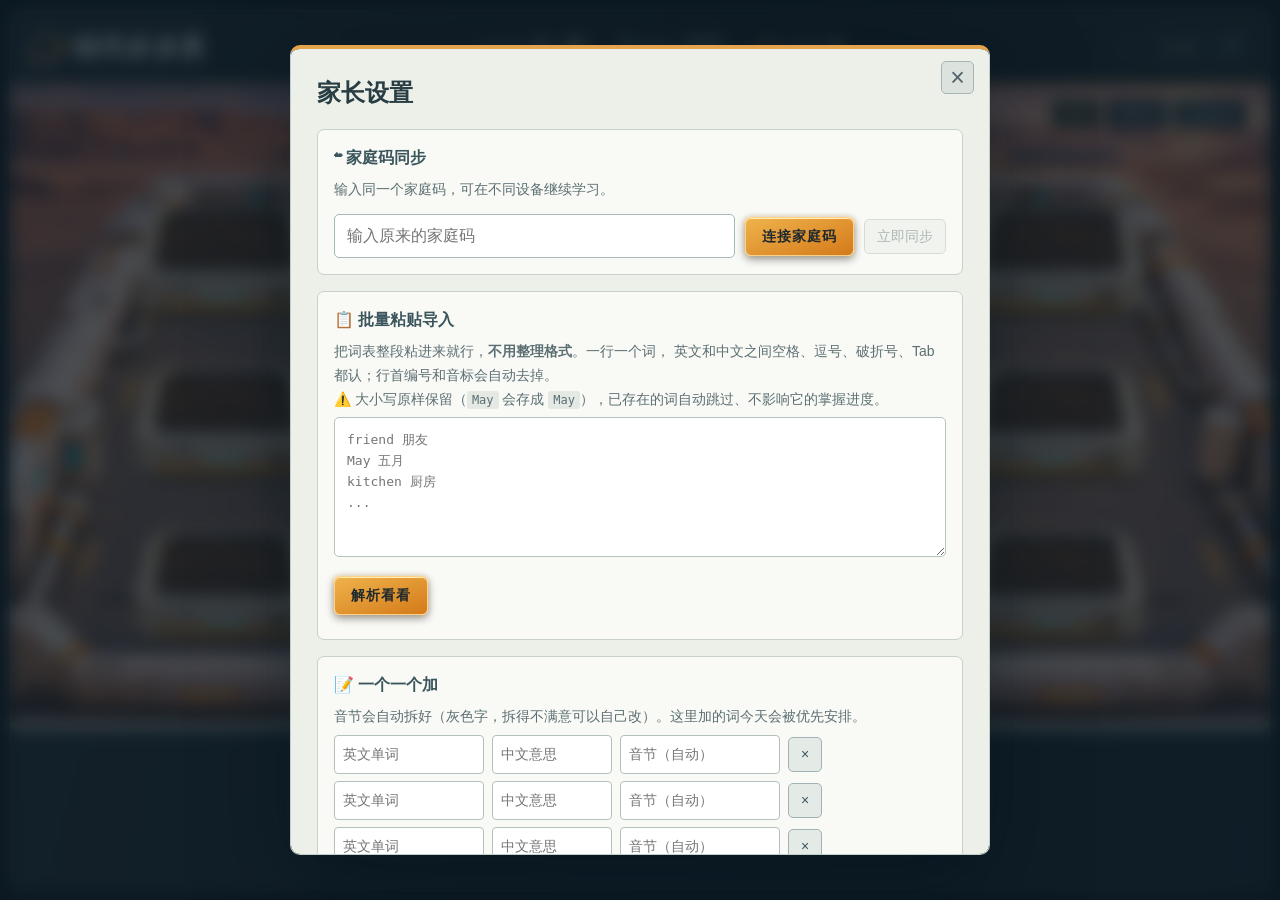
==== commit c79fce06: "Archive backups outside localStorage and protect cloud reads" ====
--- a/mars/index.html
+++ b/mars/index.html
@@ -4,7 +4,7 @@
 <meta charset="UTF-8">
 <meta name="viewport" content="width=device-width, initial-scale=1.0">
 <title>移民多多星</title>
-<link rel="stylesheet" href="style.css?v=copy-20261126-1">
+<link rel="stylesheet" href="style.css?v=sync-20261126-1">
 </head>
 <body>
 
@@ -20,6 +20,7 @@
     </div>
     <div id="headerBtns">
       <button id="pauseBtn" title="暂停计时" disabled>Ⅱ</button>
+      <button id="cloudStateBtn" title="查看家庭码同步状态">连接中</button>
       <button id="gearBtn" title="家长设置" aria-label="家长设置">⚙</button>
     </div>
   </header>
@@ -195,6 +196,6 @@
 </div>
 
 <!-- 通过顶层启动器打开；直接打开文件时只提示正确启动方式。 -->
-<script src="boot.js?v=copy-20261126-1"></script>
+<script src="boot.js?v=sync-20261126-1"></script>
 </body>
 </html>
--- a/mars/style.css
+++ b/mars/style.css
@@ -52,3 +52,7 @@
 /* 开场只保留操作按钮，题目与状态在答题时显示。 */
 #startScreen .cardBox{display:flex;align-items:center;justify-content:center;width:100%;max-width:none;height:100%;max-height:none;border:0;border-radius:0;box-shadow:none;padding:18px;background:linear-gradient(105deg,#293237,#1c282f)}
 #startBtn{font-size:20px;padding:12px 32px}
+
+/* 同步状态用于确认何时可以换设备；点击查看详情。 */
+#headerBtns #cloudStateBtn{width:auto;min-width:58px;padding:0 8px;font-size:12px;white-space:nowrap;color:#e7c48d}
+#headerBtns #cloudStateBtn[data-synced="true"]{color:#a3d9c8}
